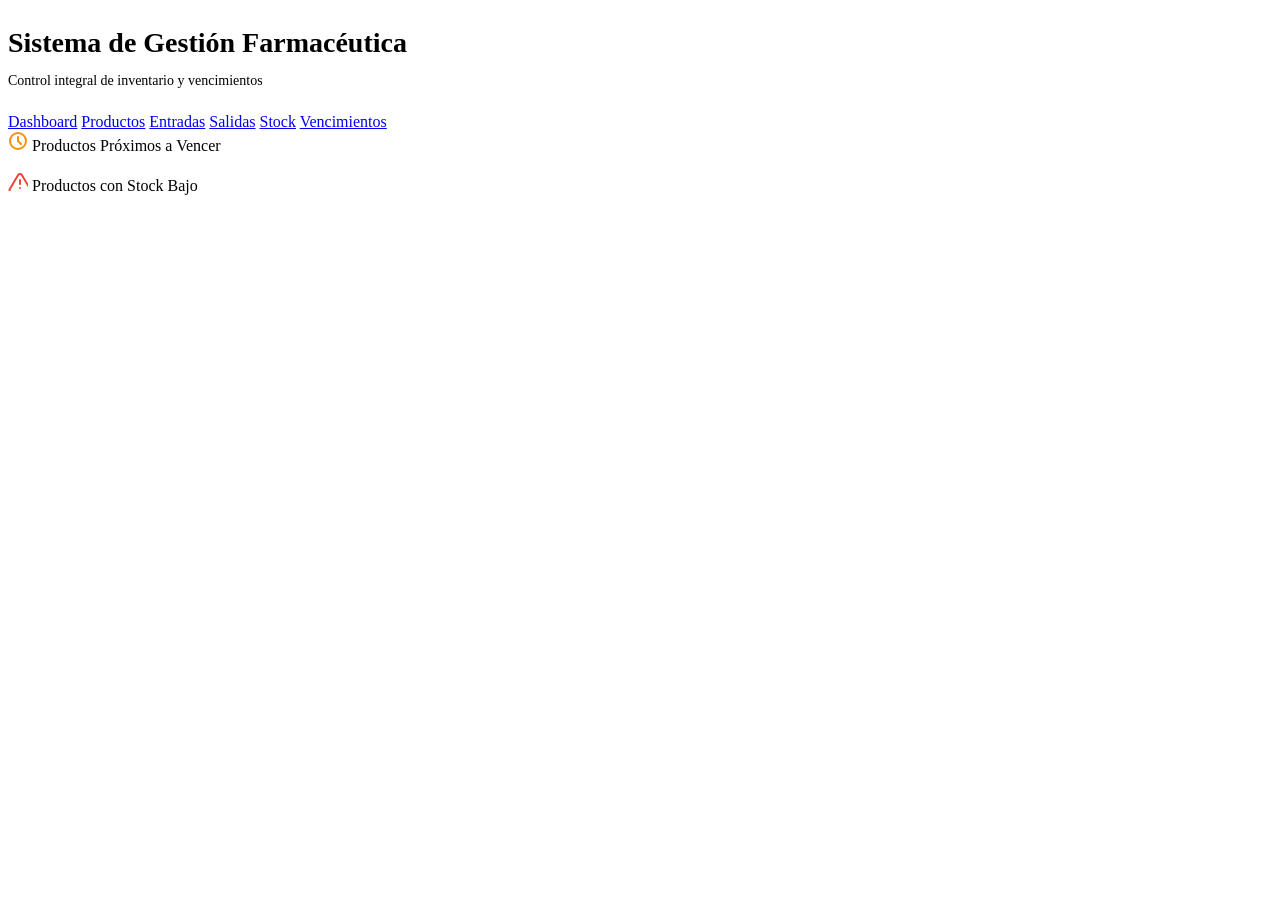
==== farmacia-web/src/main/resources/templates/index.html @ a9809d93 "Professional redesign and UX improvements for web interface 1. Keep-Alive Configuration (No-Sleep 24" ====
<!DOCTYPE html>
<html lang="es">
<head>
    <meta charset="UTF-8">
    <meta name="viewport" content="width=device-width, initial-scale=1.0">
    <title>Sistema de Gestión - Farmacia</title>
    <link rel="stylesheet" href="/css/theme-professional.css">
    <style>
        .app-container {
            display: flex;
            flex-direction: column;
            min-height: 100vh;
        }

        .tab-content {
            flex: 1;
        }

        #loading {
            text-align: center;
            padding: 40px;
            color: var(--text-secondary);
        }
    </style>
</head>
<body>
    <div class="app-container">
        <!-- Navigation Tabs -->
        <div class="main-content" style="padding-bottom: 0;">
            <div style="margin-bottom: 24px;">
                <h1 style="font-size: 28px; font-weight: 700; color: var(--text-primary); margin-bottom: 8px;">
                    Sistema de Gestión Farmacéutica
                </h1>
                <p style="color: var(--text-secondary); font-size: 14px;">
                    Control integral de inventario y vencimientos
                </p>
            </div>

            <div class="tabs">
                <a href="/" class="tab active">Dashboard</a>
                <a href="/productos" class="tab">Productos</a>
                <a href="/entradas" class="tab">Entradas</a>
                <a href="/salidas" class="tab">Salidas</a>
                <a href="/stock" class="tab">Stock</a>
                <a href="/vencimientos" class="tab">Vencimientos</a>
            </div>
        </div>

        <!-- Tab Content -->
        <div class="main-content tab-content" style="padding-top: 0;">
            <div id="loading">Cargando...</div>
            <div id="dashboard-content" style="display: none;">
                <!-- KPIs Grid -->
                <div class="metrics-grid" id="kpis-grid"></div>

                <!-- Alertas Grid -->
                <div class="alerts-grid">
                    <!-- Próximos a vencer -->
                    <div class="card">
                        <div class="card-title">
                            <svg width="20" height="20" fill="none" stroke="#F79009" stroke-width="2" stroke-linecap="round" stroke-linejoin="round">
                                <circle cx="10" cy="10" r="8"></circle>
                                <polyline points="10 6 10 10 13 13"></polyline>
                            </svg>
                            Productos Próximos a Vencer
                        </div>
                        <div id="proximos-vencer" style="margin-top: 16px;"></div>
                    </div>

                    <!-- Stock bajo -->
                    <div class="card">
                        <div class="card-title">
                            <svg width="20" height="20" fill="none" stroke="#F04438" stroke-width="2" stroke-linecap="round" stroke-linejoin="round">
                                <path d="M10.29 3.86L1.82 18a2 2 0 0 0 1.71 3h16.94a2 2 0 0 0 1.71-3L13.71 3.86a2 2 0 0 0-3.42 0z"></path>
                                <line x1="12" y1="9" x2="12" y2="13"></line>
                                <line x1="12" y1="17" x2="12.01" y2="17"></line>
                            </svg>
                            Productos con Stock Bajo
                        </div>
                        <div id="stock-bajo" style="margin-top: 16px;"></div>
                    </div>
                </div>
            </div>
        </div>
    </div>

    <script>
        // Iconos SVG
        const icons = {
            cube: (size, color) => `
                <svg width="${size}" height="${size}" fill="none" stroke="${color}" stroke-width="2" stroke-linecap="round" stroke-linejoin="round" viewBox="0 0 24 24">
                    <path d="M21 16V8a2 2 0 0 0-1-1.73l-7-4a2 2 0 0 0-2 0l-7 4A2 2 0 0 0 3 8v8a2 2 0 0 0 1 1.73l7 4a2 2 0 0 0 2 0l7-4A2 2 0 0 0 21 16z"></path>
                    <polyline points="3.27 6.96 12 12.01 20.73 6.96"></polyline>
                    <line x1="12" y1="22.08" x2="12" y2="12"></line>
                </svg>
            `,
            checkCircle: (size, color) => `
                <svg width="${size}" height="${size}" fill="none" stroke="${color}" stroke-width="2" stroke-linecap="round" stroke-linejoin="round" viewBox="0 0 24 24">
                    <path d="M22 11.08V12a10 10 0 1 1-5.93-9.14"></path>
                    <polyline points="22 4 12 14.01 9 11.01"></polyline>
                </svg>
            `,
            alertTriangle: (size, color) => `
                <svg width="${size}" height="${size}" fill="none" stroke="${color}" stroke-width="2" stroke-linecap="round" stroke-linejoin="round" viewBox="0 0 24 24">
                    <path d="M10.29 3.86L1.82 18a2 2 0 0 0 1.71 3h16.94a2 2 0 0 0 1.71-3L13.71 3.86a2 2 0 0 0-3.42 0z"></path>
                    <line x1="12" y1="9" x2="12" y2="13"></line>
                    <line x1="12" y1="17" x2="12.01" y2="17"></line>
                </svg>
            `,
            xCircle: (size, color) => `
                <svg width="${size}" height="${size}" fill="none" stroke="${color}" stroke-width="2" stroke-linecap="round" stroke-linejoin="round" viewBox="0 0 24 24">
                    <circle cx="12" cy="12" r="10"></circle>
                    <line x1="15" y1="9" x2="9" y2="15"></line>
                    <line x1="9" y1="9" x2="15" y2="15"></line>
                </svg>
            `,
            clock: (size, color) => `
                <svg width="${size}" height="${size}" fill="none" stroke="${color}" stroke-width="2" stroke-linecap="round" stroke-linejoin="round" viewBox="0 0 24 24">
                    <circle cx="12" cy="12" r="10"></circle>
                    <polyline points="12 6 12 12 16 14"></polyline>
                </svg>
            `
        };

        // Función para convertir hex a rgba
        function hexToRgba(hex, opacity) {
            const r = parseInt(hex.slice(1, 3), 16);
            const g = parseInt(hex.slice(3, 5), 16);
            const b = parseInt(hex.slice(5, 7), 16);
            return `rgba(${r},${g},${b},${opacity})`;
        }

        // Cargar KPIs
        async function loadKPIs() {
            try {
                const response = await fetch('/api/dashboard/kpis');
                const data = await response.json();

                const kpis = [
                    { title: 'Productos Totales', value: data.totalProductos, desc: 'Total de productos activos', color: '#1E88E5', icon: icons.cube(24, '#1E88E5'), link: '/productos' },
                    { title: 'En Stock', value: data.enStock, desc: 'Con stock suficiente', color: '#26A69A', icon: icons.checkCircle(24, '#26A69A'), link: '/stock' },
                    { title: 'Stock Bajo', value: data.stockBajo, desc: 'Por debajo del mínimo', color: '#FB8C00', icon: icons.alertTriangle(24, '#FB8C00'), link: '/stock' },
                    { title: 'Sin Stock', value: data.sinStock, desc: 'Requieren reposición', color: '#E53935', icon: icons.xCircle(24, '#E53935'), link: '/stock' },
                    { title: 'Próx. a Vencer', value: data.proxVencer, desc: 'Vencen en 30 días', color: '#FB8C00', icon: icons.clock(24, '#FB8C00'), link: '/vencimientos' }
                ];

                const grid = document.getElementById('kpis-grid');
                grid.innerHTML = kpis.map(kpi => `
                    <div class="metric-card" onclick="window.location.href='${kpi.link}'" style="cursor: pointer;">
                        <div class="metric-icon" style="background-color: ${hexToRgba(kpi.color, 0.1)};">
                            ${kpi.icon}
                        </div>
                        <div class="metric-label">${kpi.title}</div>
                        <div class="metric-value" style="color: ${kpi.color};">${kpi.value}</div>
                        <div class="metric-change">${kpi.desc}</div>
                    </div>
                `).join('');
            } catch (error) {
                console.error('Error cargando KPIs:', error);
            }
        }

        // Cargar próximos a vencer
        async function loadProximosVencer() {
            try {
                const response = await fetch('/api/dashboard/proximos-vencer');
                const data = await response.json();

                const container = document.getElementById('proximos-vencer');

                if (data.length === 0) {
                    container.innerHTML = `
                        <div class="empty-state">
                            ${icons.checkCircle(16, '#12B76A')}
                            No hay productos próximos a vencer
                        </div>
                    `;
                    return;
                }

                container.innerHTML = data.map(item => `
                    <div class="alert-item warning">
                        <div class="alert-icon">${icons.clock(18, '#F79009')}</div>
                        <div class="alert-info">
                            <div class="nombre">${item.nombre}</div>
                            <div class="detalle">${item.fechaFormateada} • ${item.diasRestantes} días • ${item.cantidad} unidades</div>
                        </div>
                    </div>
                `).join('');
            } catch (error) {
                console.error('Error cargando próximos a vencer:', error);
            }
        }

        // Cargar stock bajo
        async function loadStockBajo() {
            try {
                const response = await fetch('/api/dashboard/stock-bajo');
                const data = await response.json();

                const container = document.getElementById('stock-bajo');

                if (data.length === 0) {
                    container.innerHTML = `
                        <div class="empty-state">
                            ${icons.checkCircle(16, '#12B76A')}
                            Todos los productos tienen stock suficiente
                        </div>
                    `;
                    return;
                }

                container.innerHTML = data.map(item => `
                    <div class="alert-item danger">
                        <div class="alert-icon">${icons.alertTriangle(18, '#F04438')}</div>
                        <div class="alert-info">
                            <div class="nombre">${item.nombre}</div>
                            <div class="detalle">Stock: ${item.cantidadActual} / ${item.stockMinimo} • ${item.porcentaje}% del mínimo</div>
                        </div>
                    </div>
                `).join('');
            } catch (error) {
                console.error('Error cargando stock bajo:', error);
            }
        }

        // Cargar dashboard
        async function loadDashboard() {
            await Promise.all([
                loadKPIs(),
                loadProximosVencer(),
                loadStockBajo()
            ]);

            document.getElementById('loading').style.display = 'none';
            document.getElementById('dashboard-content').style.display = 'block';
        }

        // Cargar al inicio
        loadDashboard();

        // Recargar cada 30 segundos
        setInterval(loadDashboard, 30000);
    </script>
</body>
</html>
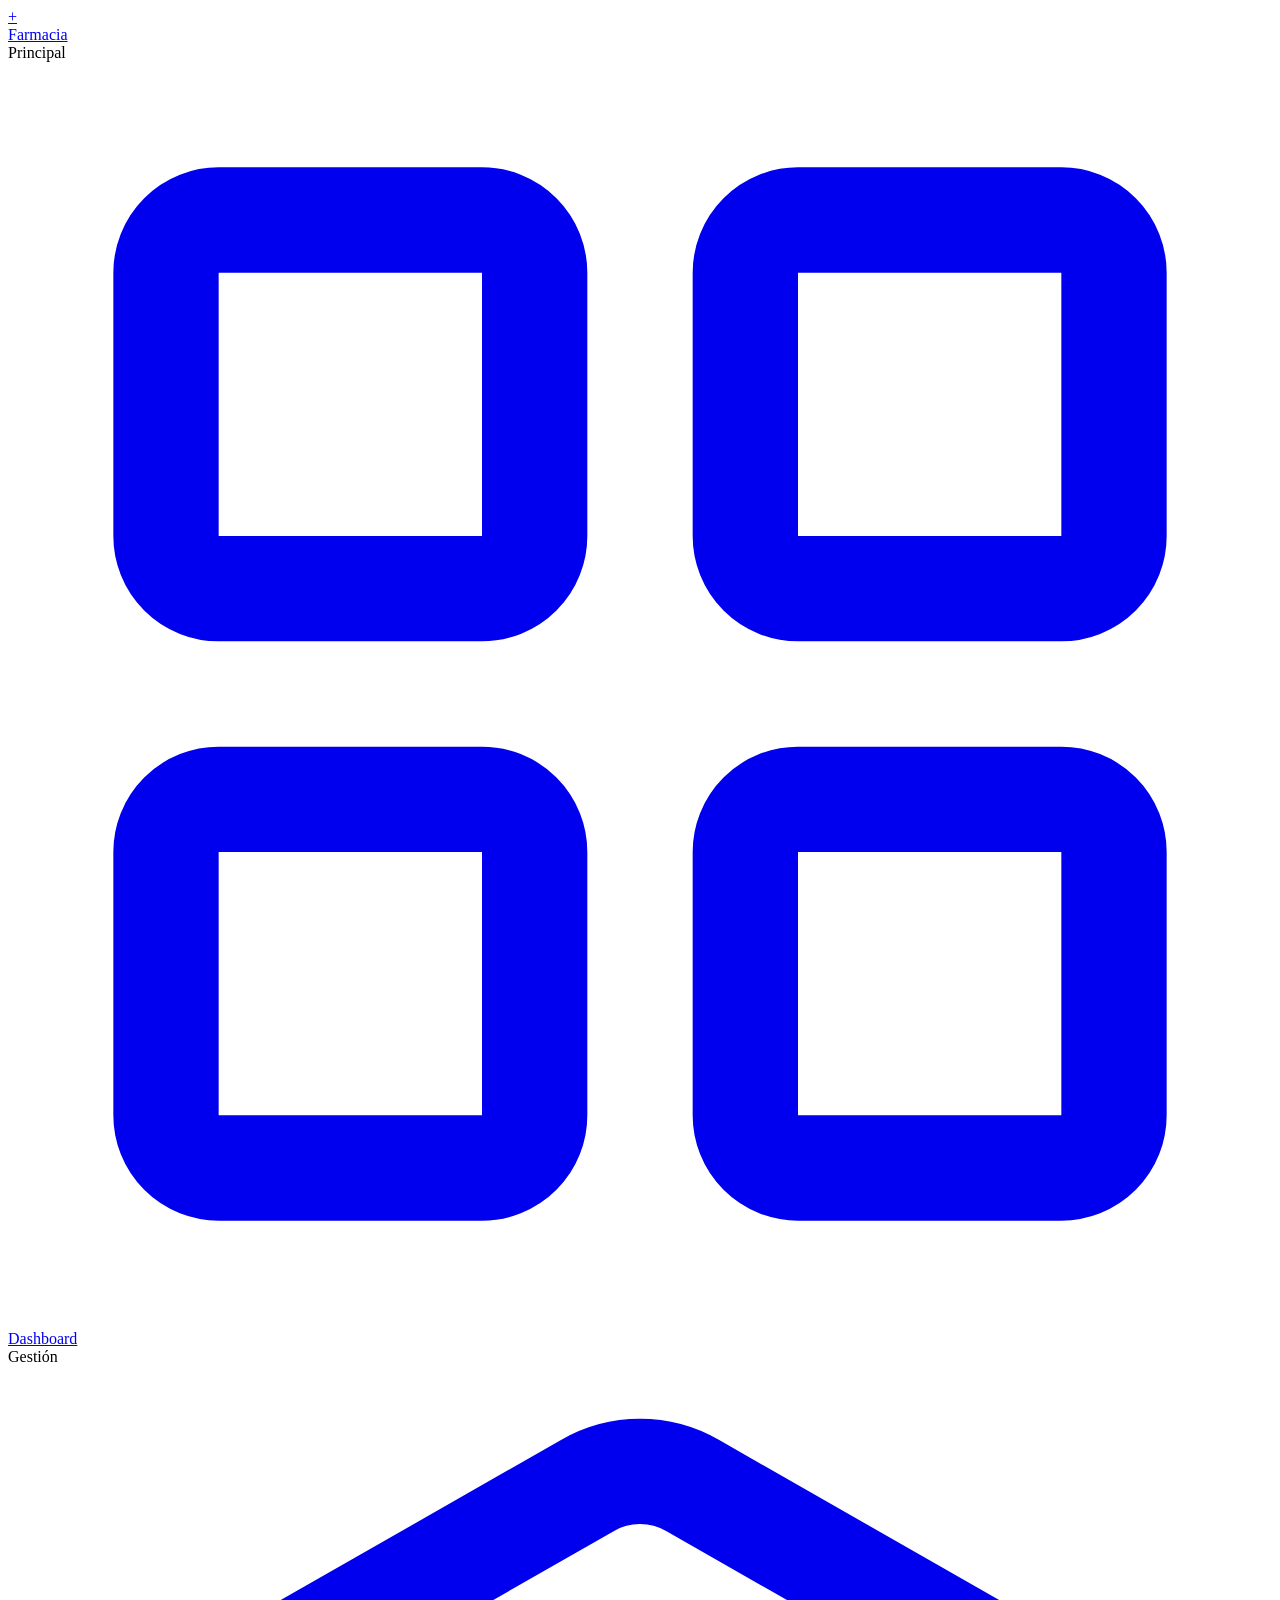
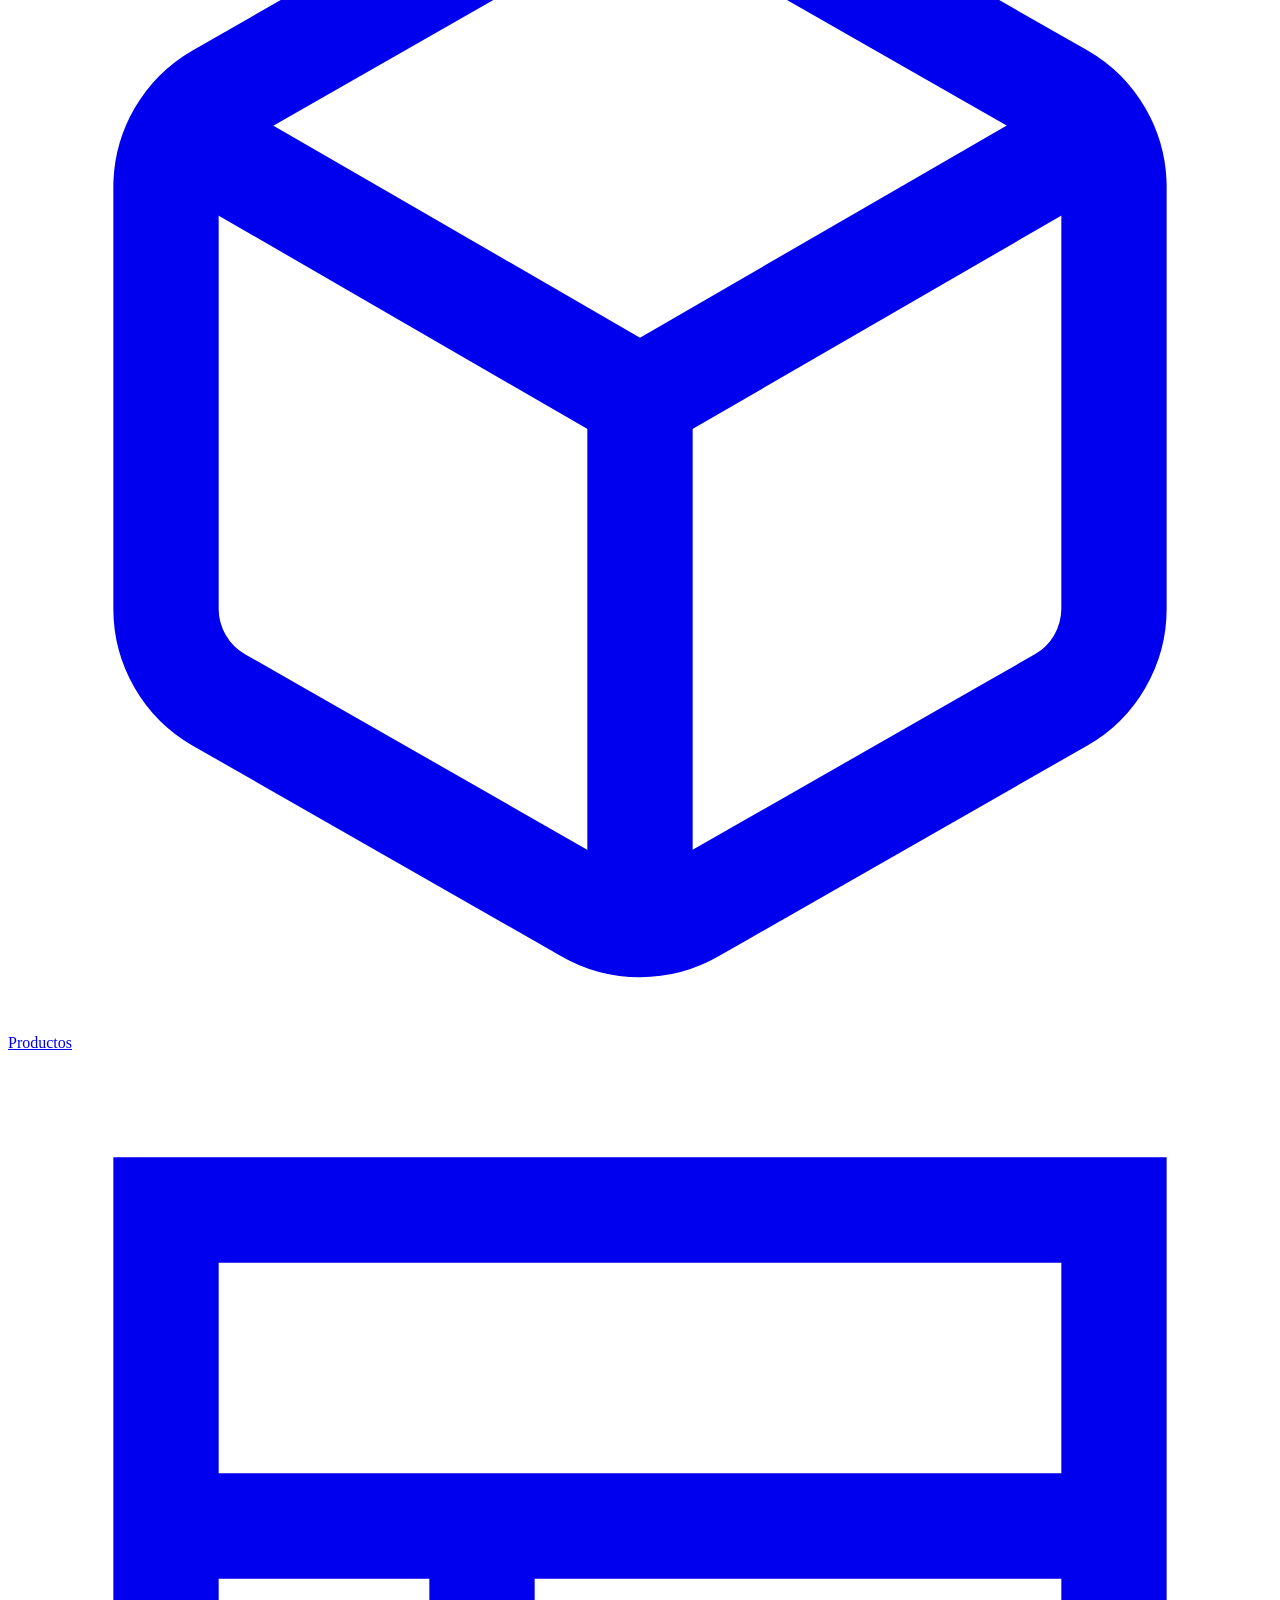
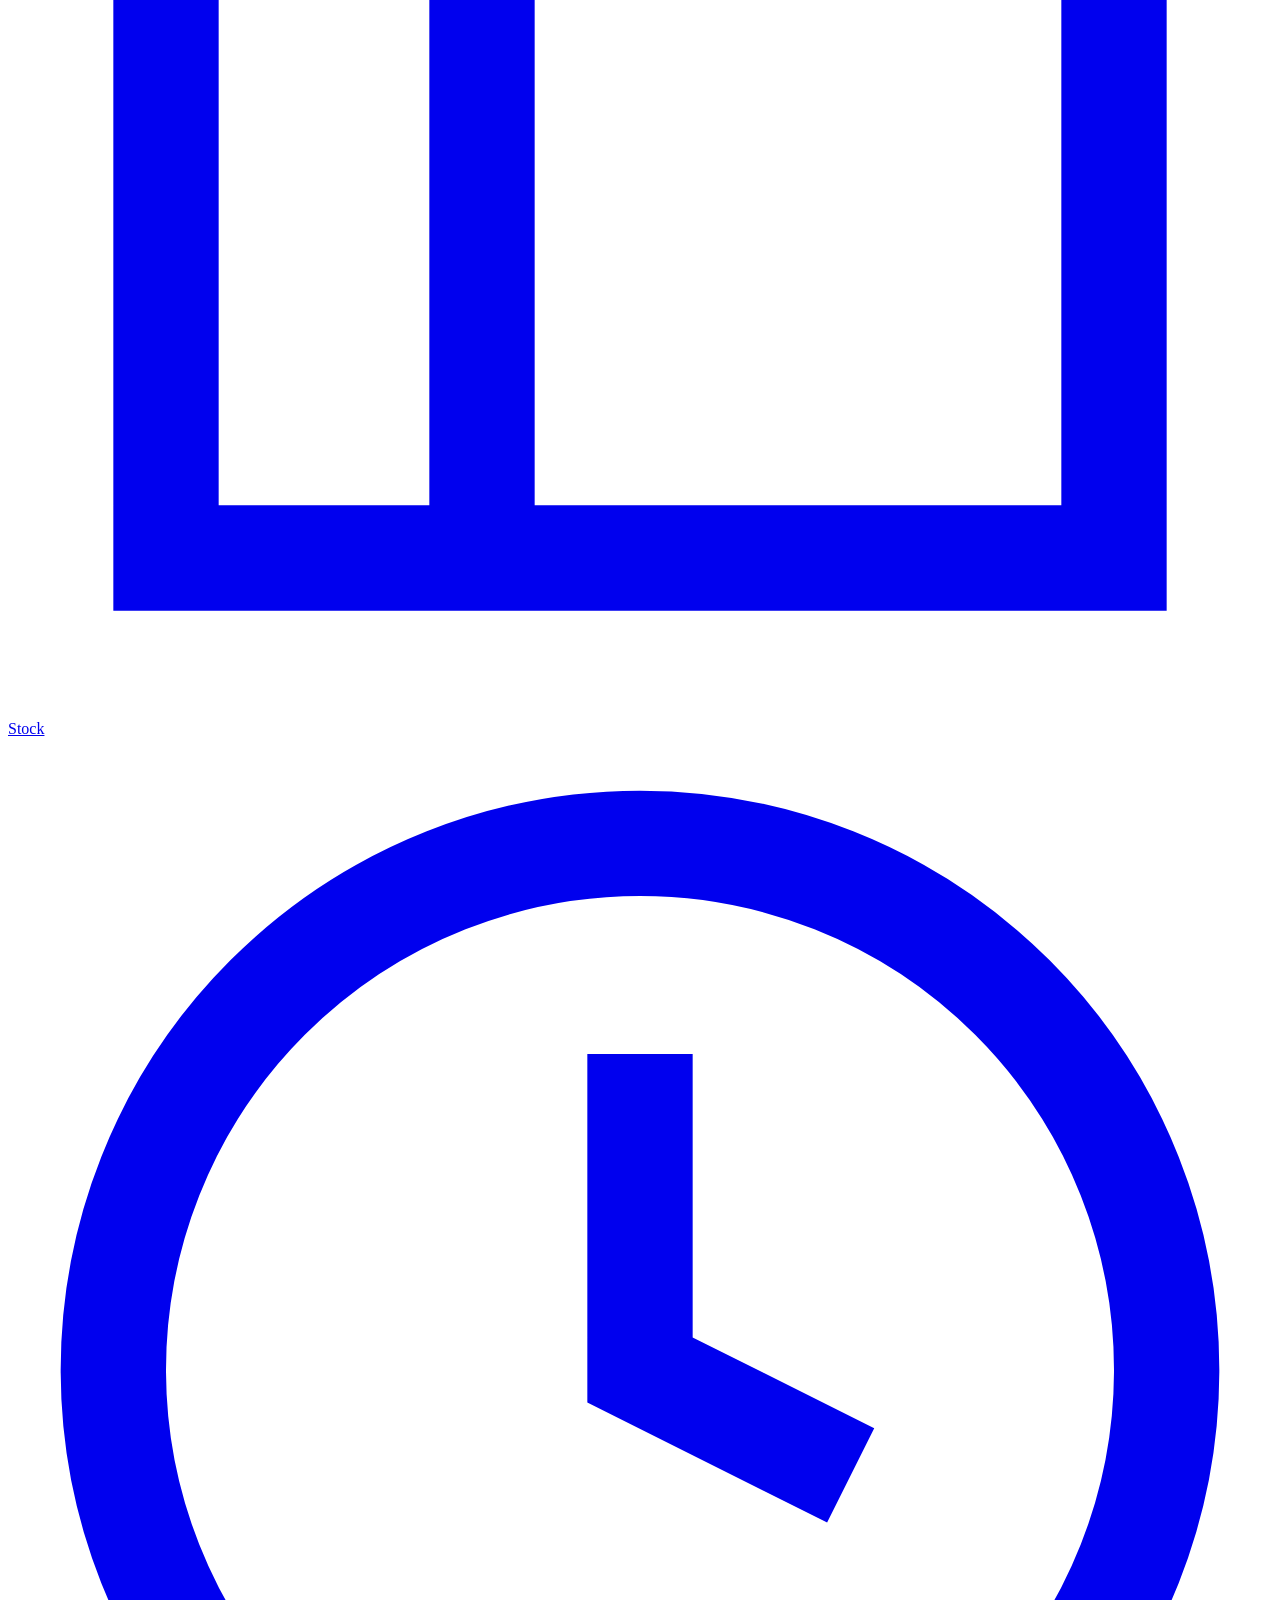
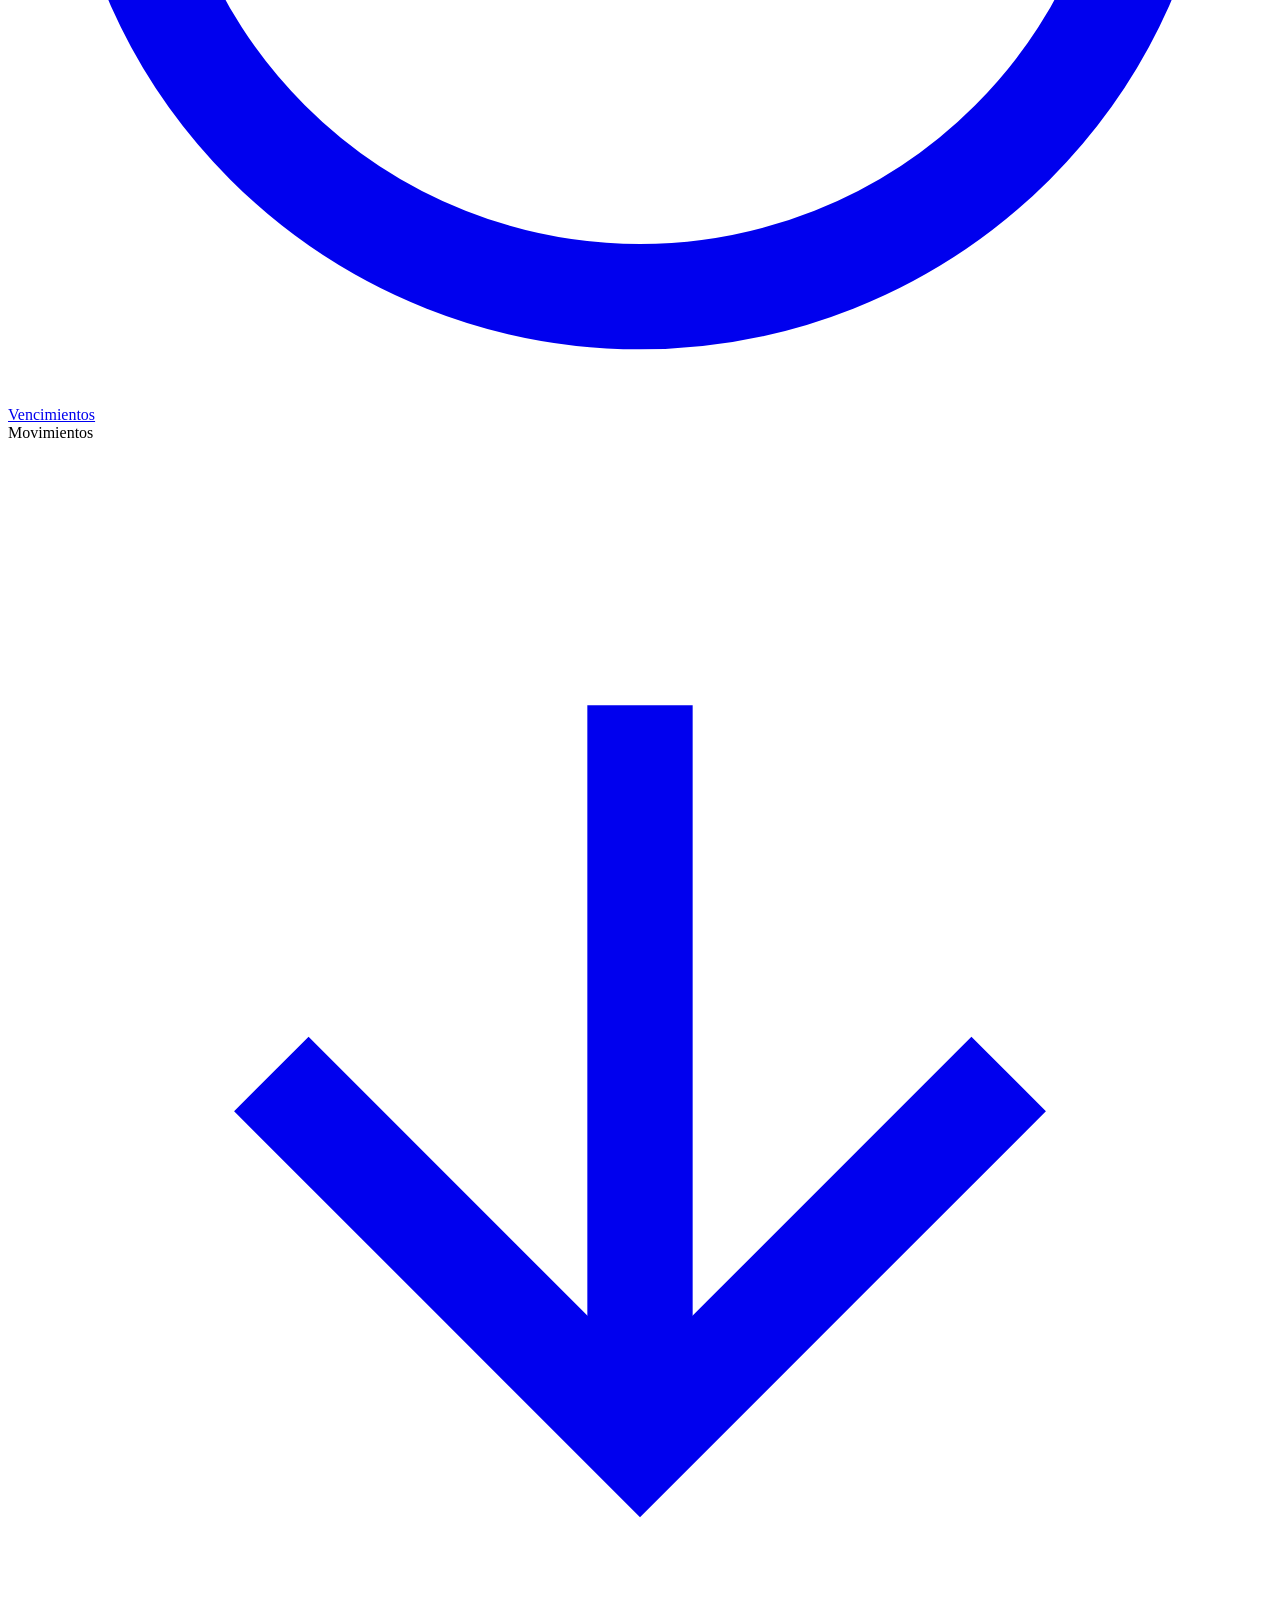
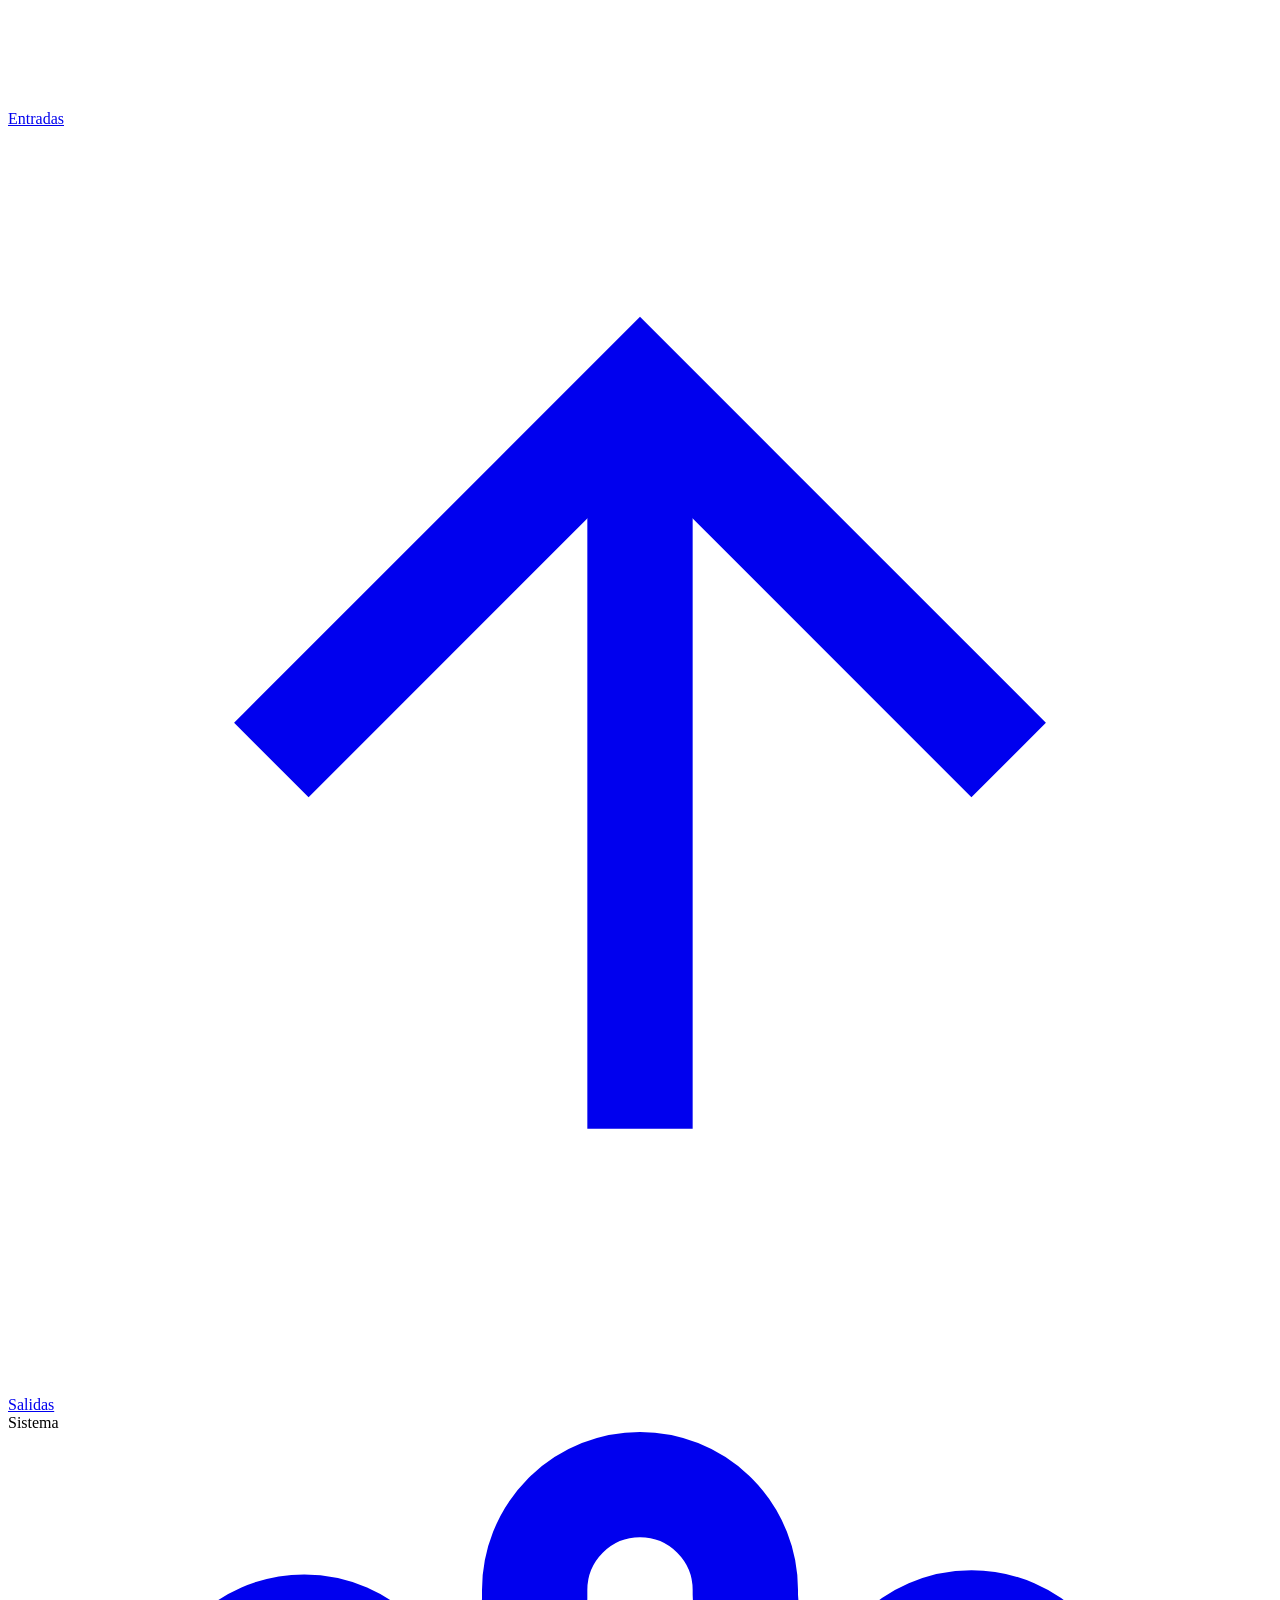
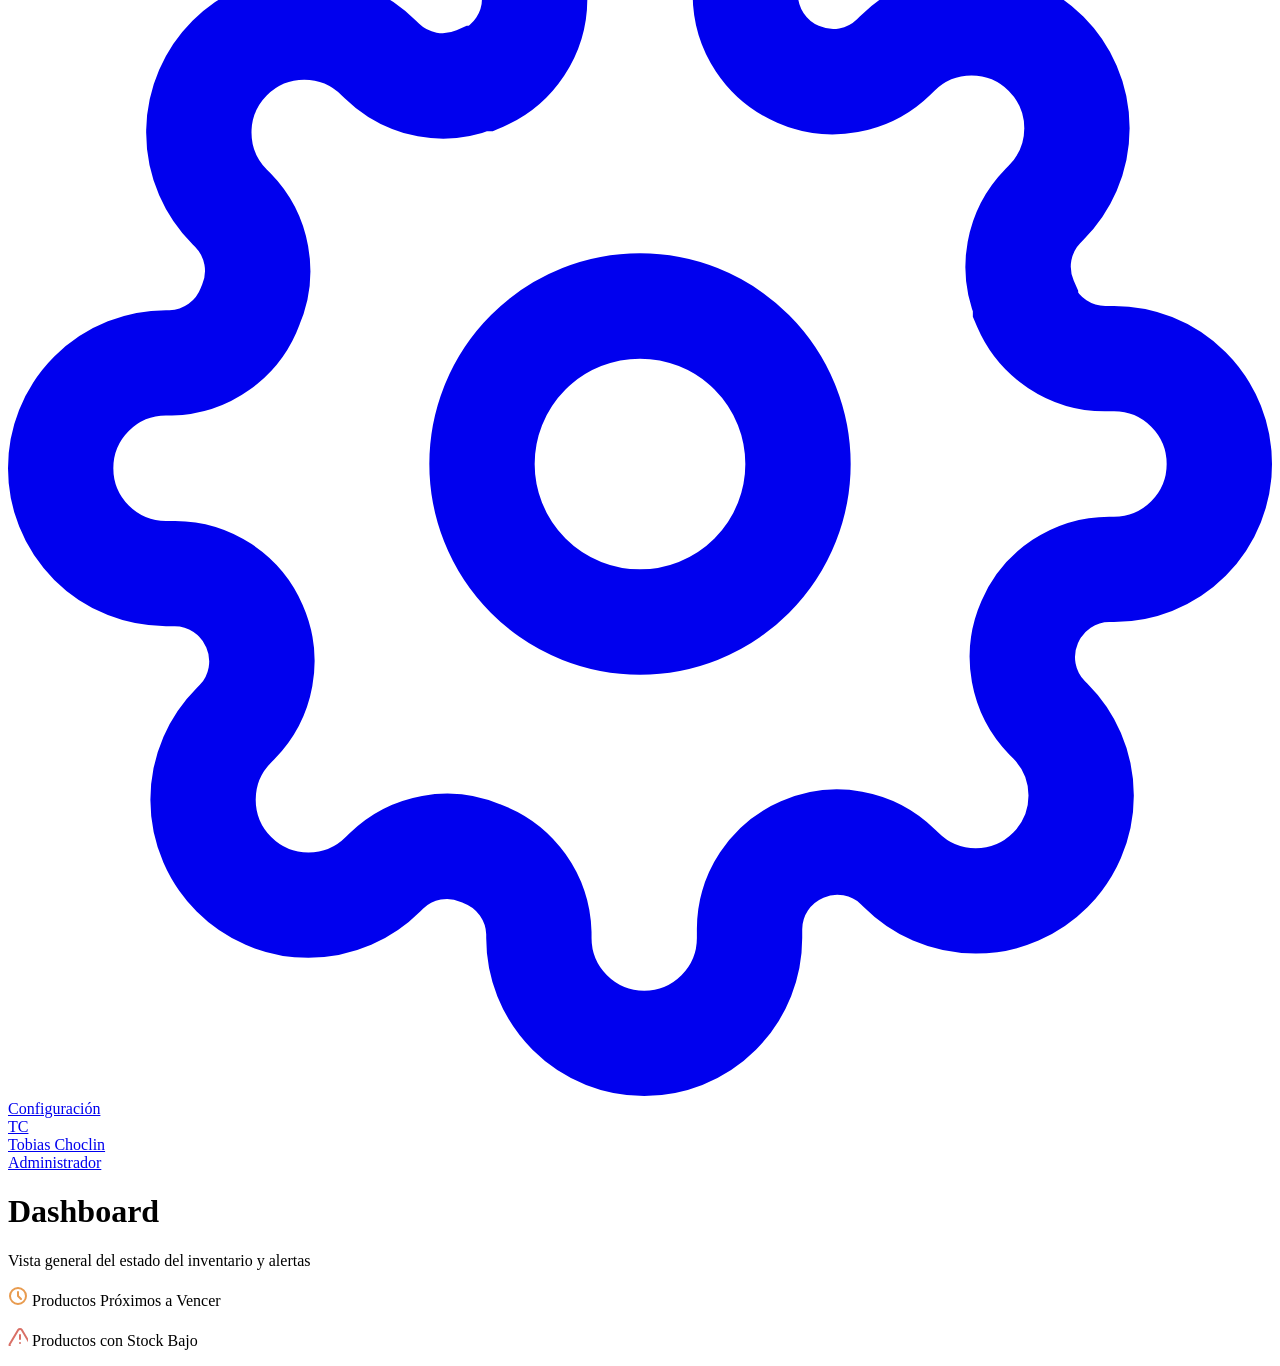
==== commit dc2ed571: "Redesign web interface with sidebar and warm cream color scheme Major UI overhaul implementing a pro" ====
--- a/farmacia-web/src/main/resources/templates/index.html
+++ b/farmacia-web/src/main/resources/templates/index.html
@@ -3,19 +3,9 @@
 <head>
     <meta charset="UTF-8">
     <meta name="viewport" content="width=device-width, initial-scale=1.0">
-    <title>Sistema de Gestión - Farmacia</title>
-    <link rel="stylesheet" href="/css/theme-professional.css">
+    <title>Dashboard - Farmacia</title>
+    <link rel="stylesheet" href="/css/theme-sidebar.css">
     <style>
-        .app-container {
-            display: flex;
-            flex-direction: column;
-            min-height: 100vh;
-        }
-
-        .tab-content {
-            flex: 1;
-        }
-
         #loading {
             text-align: center;
             padding: 40px;
@@ -24,64 +14,143 @@
     </style>
 </head>
 <body>
-    <div class="app-container">
-        <!-- Navigation Tabs -->
-        <div class="main-content" style="padding-bottom: 0;">
-            <div style="margin-bottom: 24px;">
-                <h1 style="font-size: 28px; font-weight: 700; color: var(--text-primary); margin-bottom: 8px;">
-                    Sistema de Gestión Farmacéutica
-                </h1>
-                <p style="color: var(--text-secondary); font-size: 14px;">
-                    Control integral de inventario y vencimientos
-                </p>
+    <div class="app-layout">
+        <!-- Sidebar -->
+        <aside class="sidebar">
+            <div class="sidebar-header">
+                <a href="/" class="sidebar-logo">
+                    <div class="sidebar-logo-icon">+</div>
+                    <span class="sidebar-logo-text">Farmacia</span>
+                </a>
             </div>
 
-            <div class="tabs">
-                <a href="/" class="tab active">Dashboard</a>
-                <a href="/productos" class="tab">Productos</a>
-                <a href="/entradas" class="tab">Entradas</a>
-                <a href="/salidas" class="tab">Salidas</a>
-                <a href="/stock" class="tab">Stock</a>
-                <a href="/vencimientos" class="tab">Vencimientos</a>
+            <nav class="sidebar-nav">
+                <div class="nav-section">
+                    <div class="nav-section-title">Principal</div>
+                    <a href="/" class="nav-item active">
+                        <svg class="nav-item-icon" fill="none" stroke="currentColor" stroke-width="2" viewBox="0 0 24 24">
+                            <rect x="3" y="3" width="7" height="7" rx="1"></rect>
+                            <rect x="14" y="3" width="7" height="7" rx="1"></rect>
+                            <rect x="14" y="14" width="7" height="7" rx="1"></rect>
+                            <rect x="3" y="14" width="7" height="7" rx="1"></rect>
+                        </svg>
+                        <span>Dashboard</span>
+                    </a>
+                </div>
+
+                <div class="nav-section">
+                    <div class="nav-section-title">Gestión</div>
+                    <a href="/productos" class="nav-item">
+                        <svg class="nav-item-icon" fill="none" stroke="currentColor" stroke-width="2" viewBox="0 0 24 24">
+                            <path d="M21 16V8a2 2 0 0 0-1-1.73l-7-4a2 2 0 0 0-2 0l-7 4A2 2 0 0 0 3 8v8a2 2 0 0 0 1 1.73l7 4a2 2 0 0 0 2 0l7-4A2 2 0 0 0 21 16z"></path>
+                            <polyline points="3.27 6.96 12 12.01 20.73 6.96"></polyline>
+                            <line x1="12" y1="22.08" x2="12" y2="12"></line>
+                        </svg>
+                        <span>Productos</span>
+                    </a>
+                    <a href="/stock" class="nav-item">
+                        <svg class="nav-item-icon" fill="none" stroke="currentColor" stroke-width="2" viewBox="0 0 24 24">
+                            <path d="M3 3h18v18H3z M3 9h18 M9 21V9"></path>
+                        </svg>
+                        <span>Stock</span>
+                    </a>
+                    <a href="/vencimientos" class="nav-item">
+                        <svg class="nav-item-icon" fill="none" stroke="currentColor" stroke-width="2" viewBox="0 0 24 24">
+                            <circle cx="12" cy="12" r="10"></circle>
+                            <polyline points="12 6 12 12 16 14"></polyline>
+                        </svg>
+                        <span>Vencimientos</span>
+                    </a>
+                </div>
+
+                <div class="nav-section">
+                    <div class="nav-section-title">Movimientos</div>
+                    <a href="/entradas" class="nav-item">
+                        <svg class="nav-item-icon" fill="none" stroke="currentColor" stroke-width="2" viewBox="0 0 24 24">
+                            <line x1="12" y1="5" x2="12" y2="19"></line>
+                            <polyline points="19 12 12 19 5 12"></polyline>
+                        </svg>
+                        <span>Entradas</span>
+                    </a>
+                    <a href="/salidas" class="nav-item">
+                        <svg class="nav-item-icon" fill="none" stroke="currentColor" stroke-width="2" viewBox="0 0 24 24">
+                            <line x1="12" y1="19" x2="12" y2="5"></line>
+                            <polyline points="5 12 12 5 19 12"></polyline>
+                        </svg>
+                        <span>Salidas</span>
+                    </a>
+                </div>
+
+                <div class="nav-section">
+                    <div class="nav-section-title">Sistema</div>
+                    <a href="/configuracion" class="nav-item">
+                        <svg class="nav-item-icon" fill="none" stroke="currentColor" stroke-width="2" viewBox="0 0 24 24">
+                            <circle cx="12" cy="12" r="3"></circle>
+                            <path d="M19.4 15a1.65 1.65 0 0 0 .33 1.82l.06.06a2 2 0 0 1 0 2.83 2 2 0 0 1-2.83 0l-.06-.06a1.65 1.65 0 0 0-1.82-.33 1.65 1.65 0 0 0-1 1.51V21a2 2 0 0 1-2 2 2 2 0 0 1-2-2v-.09A1.65 1.65 0 0 0 9 19.4a1.65 1.65 0 0 0-1.82.33l-.06.06a2 2 0 0 1-2.83 0 2 2 0 0 1 0-2.83l.06-.06a1.65 1.65 0 0 0 .33-1.82 1.65 1.65 0 0 0-1.51-1H3a2 2 0 0 1-2-2 2 2 0 0 1 2-2h.09A1.65 1.65 0 0 0 4.6 9a1.65 1.65 0 0 0-.33-1.82l-.06-.06a2 2 0 0 1 0-2.83 2 2 0 0 1 2.83 0l.06.06a1.65 1.65 0 0 0 1.82.33H9a1.65 1.65 0 0 0 1-1.51V3a2 2 0 0 1 2-2 2 2 0 0 1 2 2v.09a1.65 1.65 0 0 0 1 1.51 1.65 1.65 0 0 0 1.82-.33l.06-.06a2 2 0 0 1 2.83 0 2 2 0 0 1 0 2.83l-.06.06a1.65 1.65 0 0 0-.33 1.82V9a1.65 1.65 0 0 0 1.51 1H21a2 2 0 0 1 2 2 2 2 0 0 1-2 2h-.09a1.65 1.65 0 0 0-1.51 1z"></path>
+                        </svg>
+                        <span>Configuración</span>
+                    </a>
+                </div>
+            </nav>
+
+            <div class="sidebar-footer">
+                <a href="/usuario" class="sidebar-profile">
+                    <div class="sidebar-avatar">TC</div>
+                    <div class="sidebar-profile-info">
+                        <div class="sidebar-profile-name">Tobias Choclin</div>
+                        <div class="sidebar-profile-role">Administrador</div>
+                    </div>
+                </a>
             </div>
-        </div>
-
-        <!-- Tab Content -->
-        <div class="main-content tab-content" style="padding-top: 0;">
-            <div id="loading">Cargando...</div>
-            <div id="dashboard-content" style="display: none;">
-                <!-- KPIs Grid -->
-                <div class="metrics-grid" id="kpis-grid"></div>
-
-                <!-- Alertas Grid -->
-                <div class="alerts-grid">
-                    <!-- Próximos a vencer -->
-                    <div class="card">
-                        <div class="card-title">
-                            <svg width="20" height="20" fill="none" stroke="#F79009" stroke-width="2" stroke-linecap="round" stroke-linejoin="round">
-                                <circle cx="10" cy="10" r="8"></circle>
-                                <polyline points="10 6 10 10 13 13"></polyline>
-                            </svg>
-                            Productos Próximos a Vencer
-                        </div>
-                        <div id="proximos-vencer" style="margin-top: 16px;"></div>
-                    </div>
-
-                    <!-- Stock bajo -->
-                    <div class="card">
-                        <div class="card-title">
-                            <svg width="20" height="20" fill="none" stroke="#F04438" stroke-width="2" stroke-linecap="round" stroke-linejoin="round">
-                                <path d="M10.29 3.86L1.82 18a2 2 0 0 0 1.71 3h16.94a2 2 0 0 0 1.71-3L13.71 3.86a2 2 0 0 0-3.42 0z"></path>
-                                <line x1="12" y1="9" x2="12" y2="13"></line>
-                                <line x1="12" y1="17" x2="12.01" y2="17"></line>
-                            </svg>
-                            Productos con Stock Bajo
-                        </div>
-                        <div id="stock-bajo" style="margin-top: 16px;"></div>
+        </aside>
+
+        <!-- Contenido Principal -->
+        <main class="main-wrapper">
+            <div class="main-content">
+                <div class="page-header">
+                    <div class="page-header-top">
+                        <div>
+                            <h1 class="page-title">Dashboard</h1>
+                            <p class="page-subtitle">Vista general del estado del inventario y alertas</p>
+                        </div>
+                    </div>
+                </div>
+
+                <div id="loading">Cargando...</div>
+                <div id="dashboard-content" style="display: none;">
+                    <!-- KPIs Grid -->
+                    <div class="metrics-grid" id="kpis-grid"></div>
+
+                    <!-- Alertas Grid -->
+                    <div class="alerts-grid">
+                        <!-- Próximos a vencer -->
+                        <div class="card">
+                            <div class="card-title">
+                                <svg width="20" height="20" fill="none" stroke="#E89B4F" stroke-width="2" stroke-linecap="round" stroke-linejoin="round">
+                                    <circle cx="10" cy="10" r="8"></circle>
+                                    <polyline points="10 6 10 10 13 13"></polyline>
+                                </svg>
+                                Productos Próximos a Vencer
+                            </div>
+                            <div id="proximos-vencer" style="margin-top: 16px;"></div>
+                        </div>
+
+                        <!-- Stock bajo -->
+                        <div class="card">
+                            <div class="card-title">
+                                <svg width="20" height="20" fill="none" stroke="#D97066" stroke-width="2" stroke-linecap="round" stroke-linejoin="round">
+                                    <path d="M10.29 3.86L1.82 18a2 2 0 0 0 1.71 3h16.94a2 2 0 0 0 1.71-3L13.71 3.86a2 2 0 0 0-3.42 0z"></path>
+                                    <line x1="12" y1="9" x2="12" y2="13"></line>
+                                    <line x1="12" y1="17" x2="12.01" y2="17"></line>
+                                </svg>
+                                Productos con Stock Bajo
+                            </div>
+                            <div id="stock-bajo" style="margin-top: 16px;"></div>
+                        </div>
                     </div>
                 </div>
             </div>
-        </div>
+        </main>
     </div>
 
     <script>
@@ -137,11 +206,11 @@
                 const data = await response.json();
 
                 const kpis = [
-                    { title: 'Productos Totales', value: data.totalProductos, desc: 'Total de productos activos', color: '#1E88E5', icon: icons.cube(24, '#1E88E5'), link: '/productos' },
-                    { title: 'En Stock', value: data.enStock, desc: 'Con stock suficiente', color: '#26A69A', icon: icons.checkCircle(24, '#26A69A'), link: '/stock' },
-                    { title: 'Stock Bajo', value: data.stockBajo, desc: 'Por debajo del mínimo', color: '#FB8C00', icon: icons.alertTriangle(24, '#FB8C00'), link: '/stock' },
-                    { title: 'Sin Stock', value: data.sinStock, desc: 'Requieren reposición', color: '#E53935', icon: icons.xCircle(24, '#E53935'), link: '/stock' },
-                    { title: 'Próx. a Vencer', value: data.proxVencer, desc: 'Vencen en 30 días', color: '#FB8C00', icon: icons.clock(24, '#FB8C00'), link: '/vencimientos' }
+                    { title: 'Productos Totales', value: data.totalProductos, desc: 'Total de productos activos', color: '#4A7BA7', icon: icons.cube(24, '#4A7BA7'), link: '/productos' },
+                    { title: 'En Stock', value: data.enStock, desc: 'Con stock suficiente', color: '#5F9B8D', icon: icons.checkCircle(24, '#5F9B8D'), link: '/stock?estado=EN_STOCK' },
+                    { title: 'Stock Bajo', value: data.stockBajo, desc: 'Por debajo del mínimo', color: '#E89B4F', icon: icons.alertTriangle(24, '#E89B4F'), link: '/stock?estado=STOCK_BAJO' },
+                    { title: 'Sin Stock', value: data.sinStock, desc: 'Requieren reposición', color: '#D97066', icon: icons.xCircle(24, '#D97066'), link: '/stock?estado=SIN_STOCK' },
+                    { title: 'Próx. a Vencer', value: data.proxVencer, desc: 'Vencen en 30 días', color: '#E89B4F', icon: icons.clock(24, '#E89B4F'), link: '/vencimientos?dias=30&estado=VENCE_PRONTO' }
                 ];
 
                 const grid = document.getElementById('kpis-grid');
@@ -171,7 +240,7 @@
                 if (data.length === 0) {
                     container.innerHTML = `
                         <div class="empty-state">
-                            ${icons.checkCircle(16, '#12B76A')}
+                            ${icons.checkCircle(16, '#5F9B8D')}
                             No hay productos próximos a vencer
                         </div>
                     `;
@@ -180,7 +249,7 @@
 
                 container.innerHTML = data.map(item => `
                     <div class="alert-item warning">
-                        <div class="alert-icon">${icons.clock(18, '#F79009')}</div>
+                        <div class="alert-icon">${icons.clock(18, '#E89B4F')}</div>
                         <div class="alert-info">
                             <div class="nombre">${item.nombre}</div>
                             <div class="detalle">${item.fechaFormateada} • ${item.diasRestantes} días • ${item.cantidad} unidades</div>
@@ -203,7 +272,7 @@
                 if (data.length === 0) {
                     container.innerHTML = `
                         <div class="empty-state">
-                            ${icons.checkCircle(16, '#12B76A')}
+                            ${icons.checkCircle(16, '#5F9B8D')}
                             Todos los productos tienen stock suficiente
                         </div>
                     `;
@@ -212,7 +281,7 @@
 
                 container.innerHTML = data.map(item => `
                     <div class="alert-item danger">
-                        <div class="alert-icon">${icons.alertTriangle(18, '#F04438')}</div>
+                        <div class="alert-icon">${icons.alertTriangle(18, '#D97066')}</div>
                         <div class="alert-info">
                             <div class="nombre">${item.nombre}</div>
                             <div class="detalle">Stock: ${item.cantidadActual} / ${item.stockMinimo} • ${item.porcentaje}% del mínimo</div>
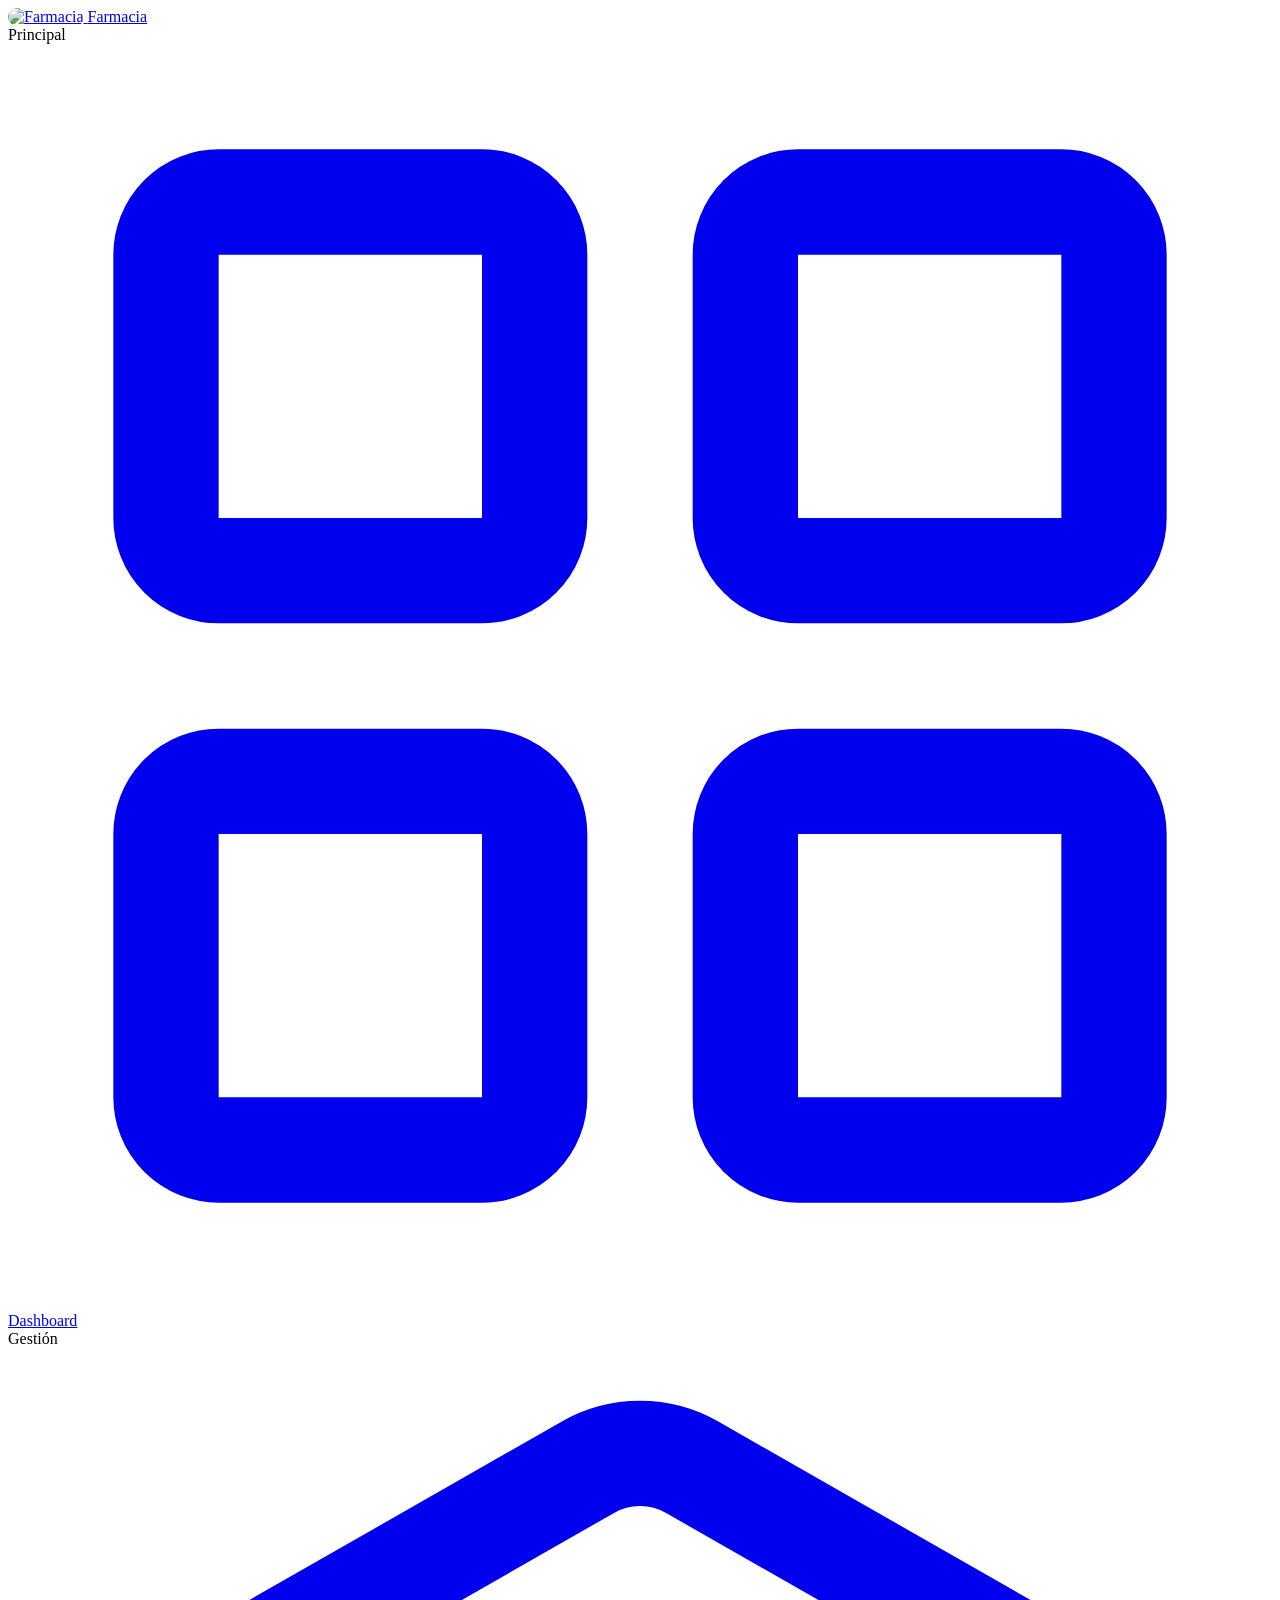
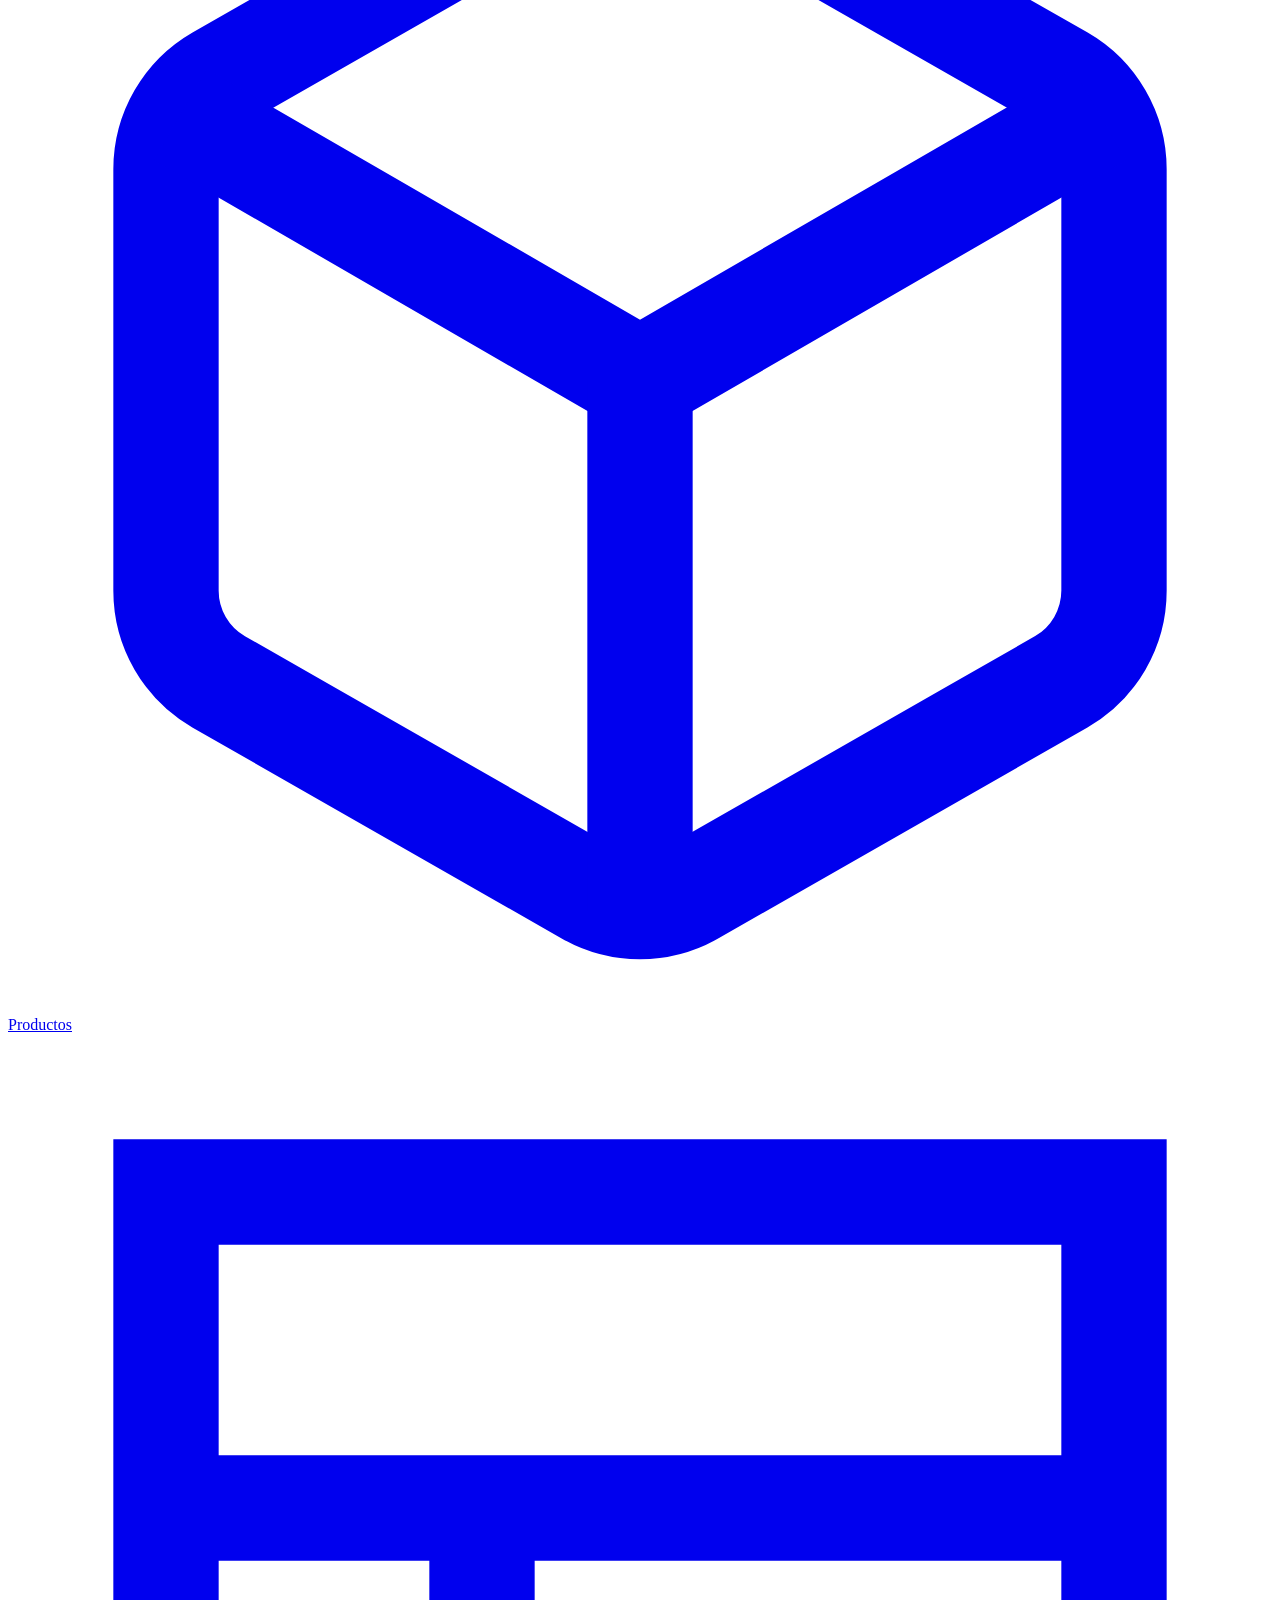
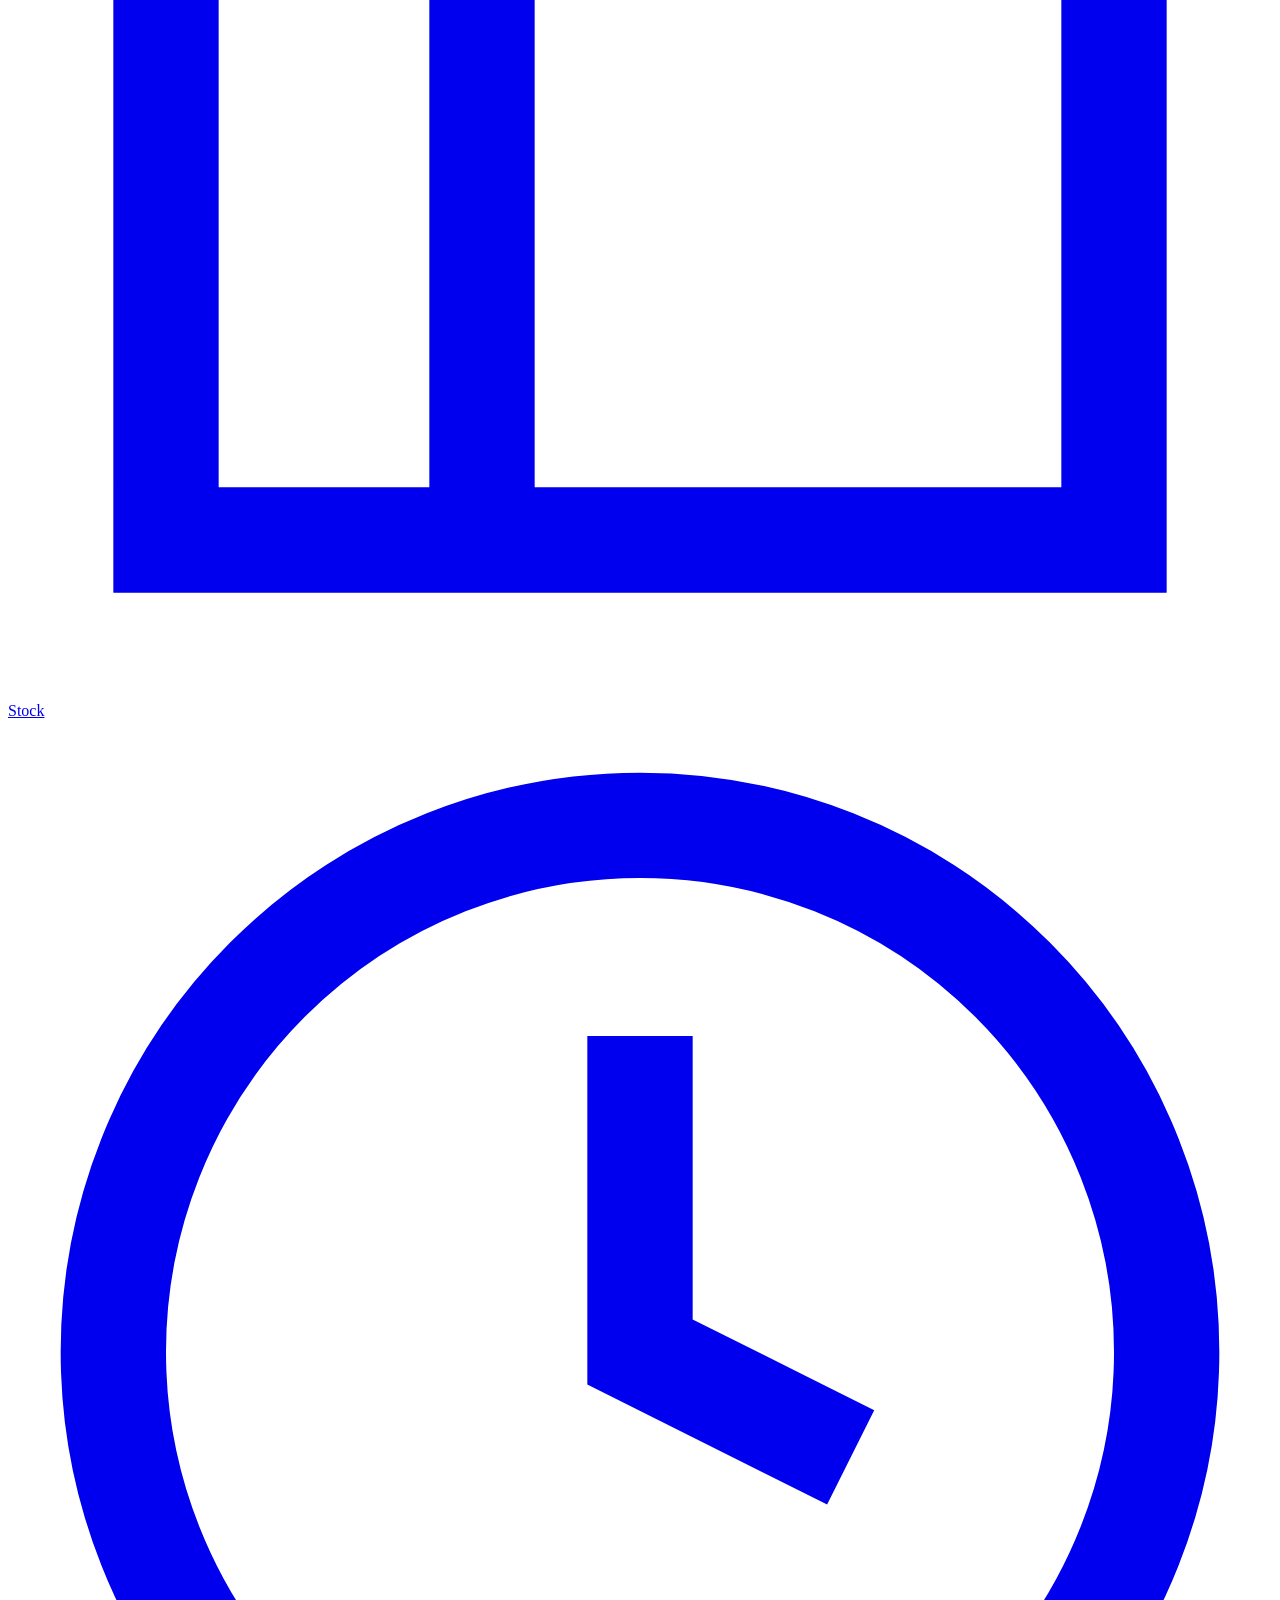
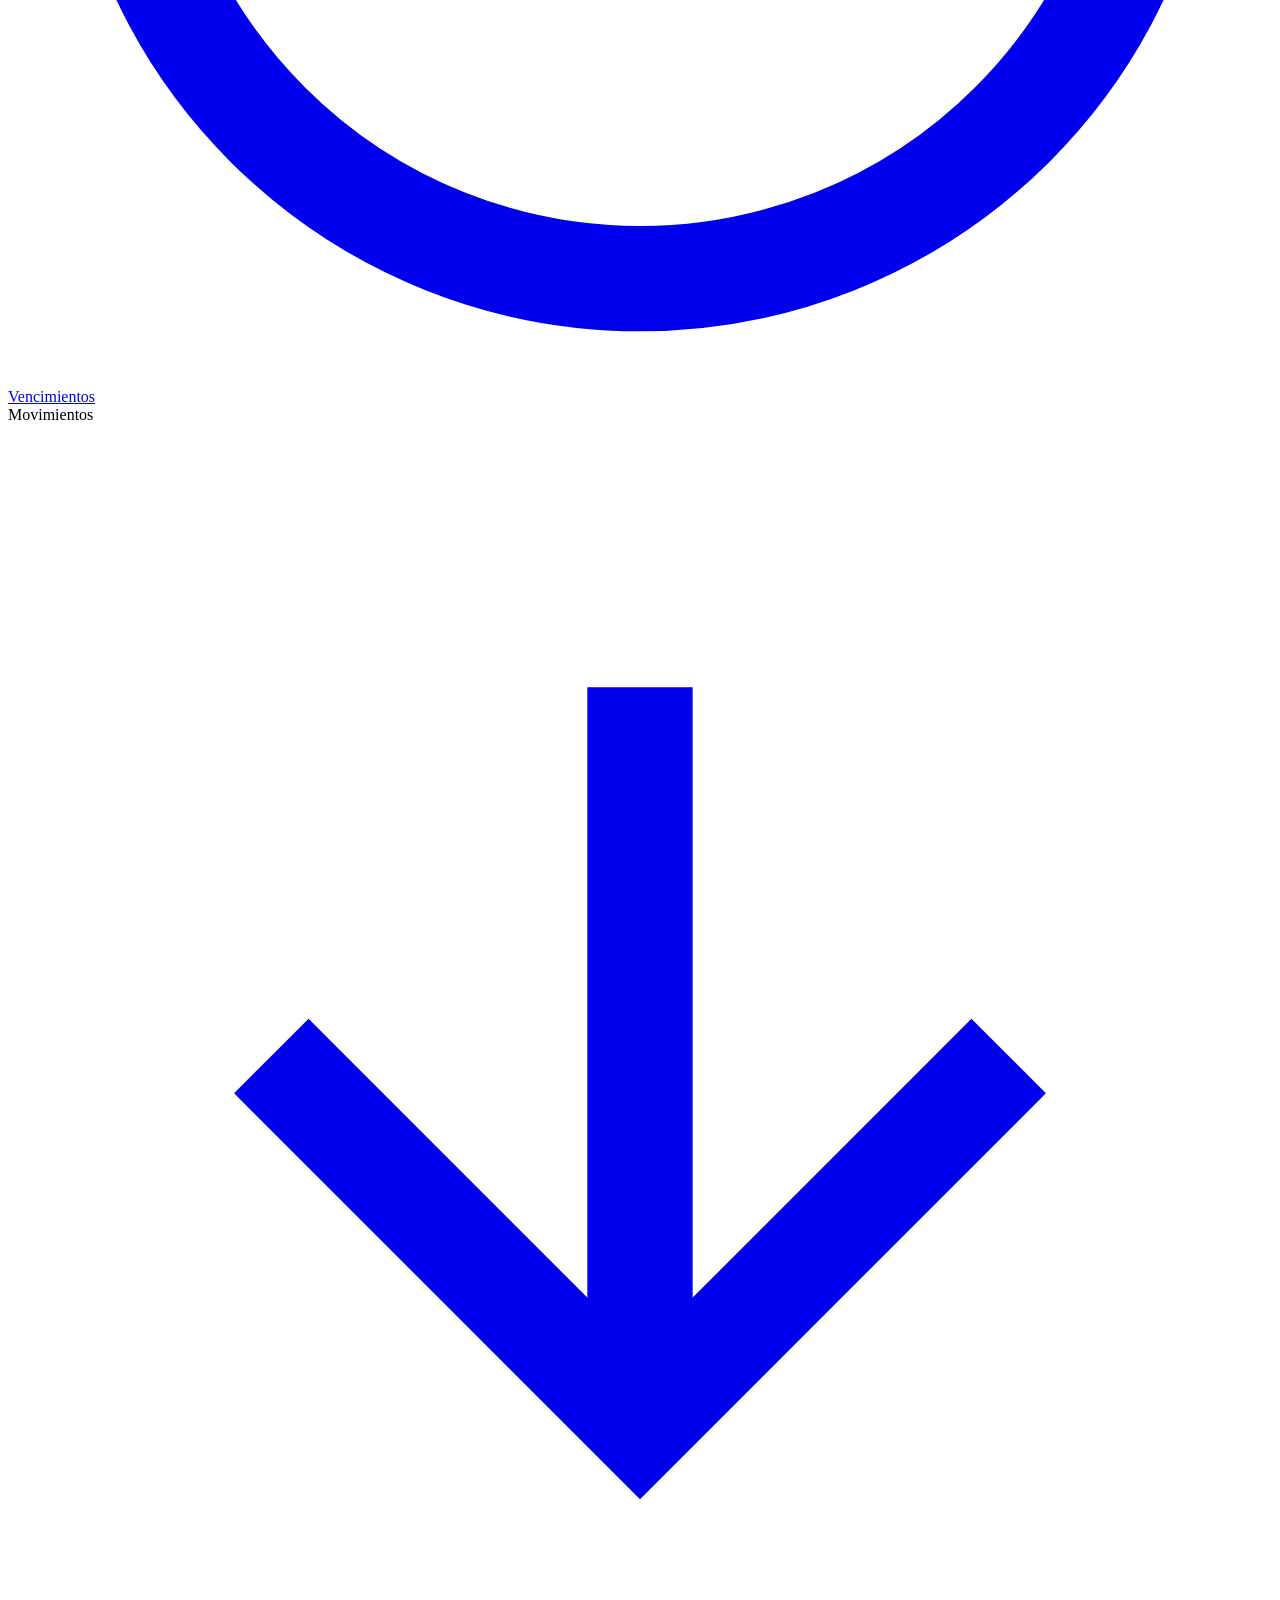
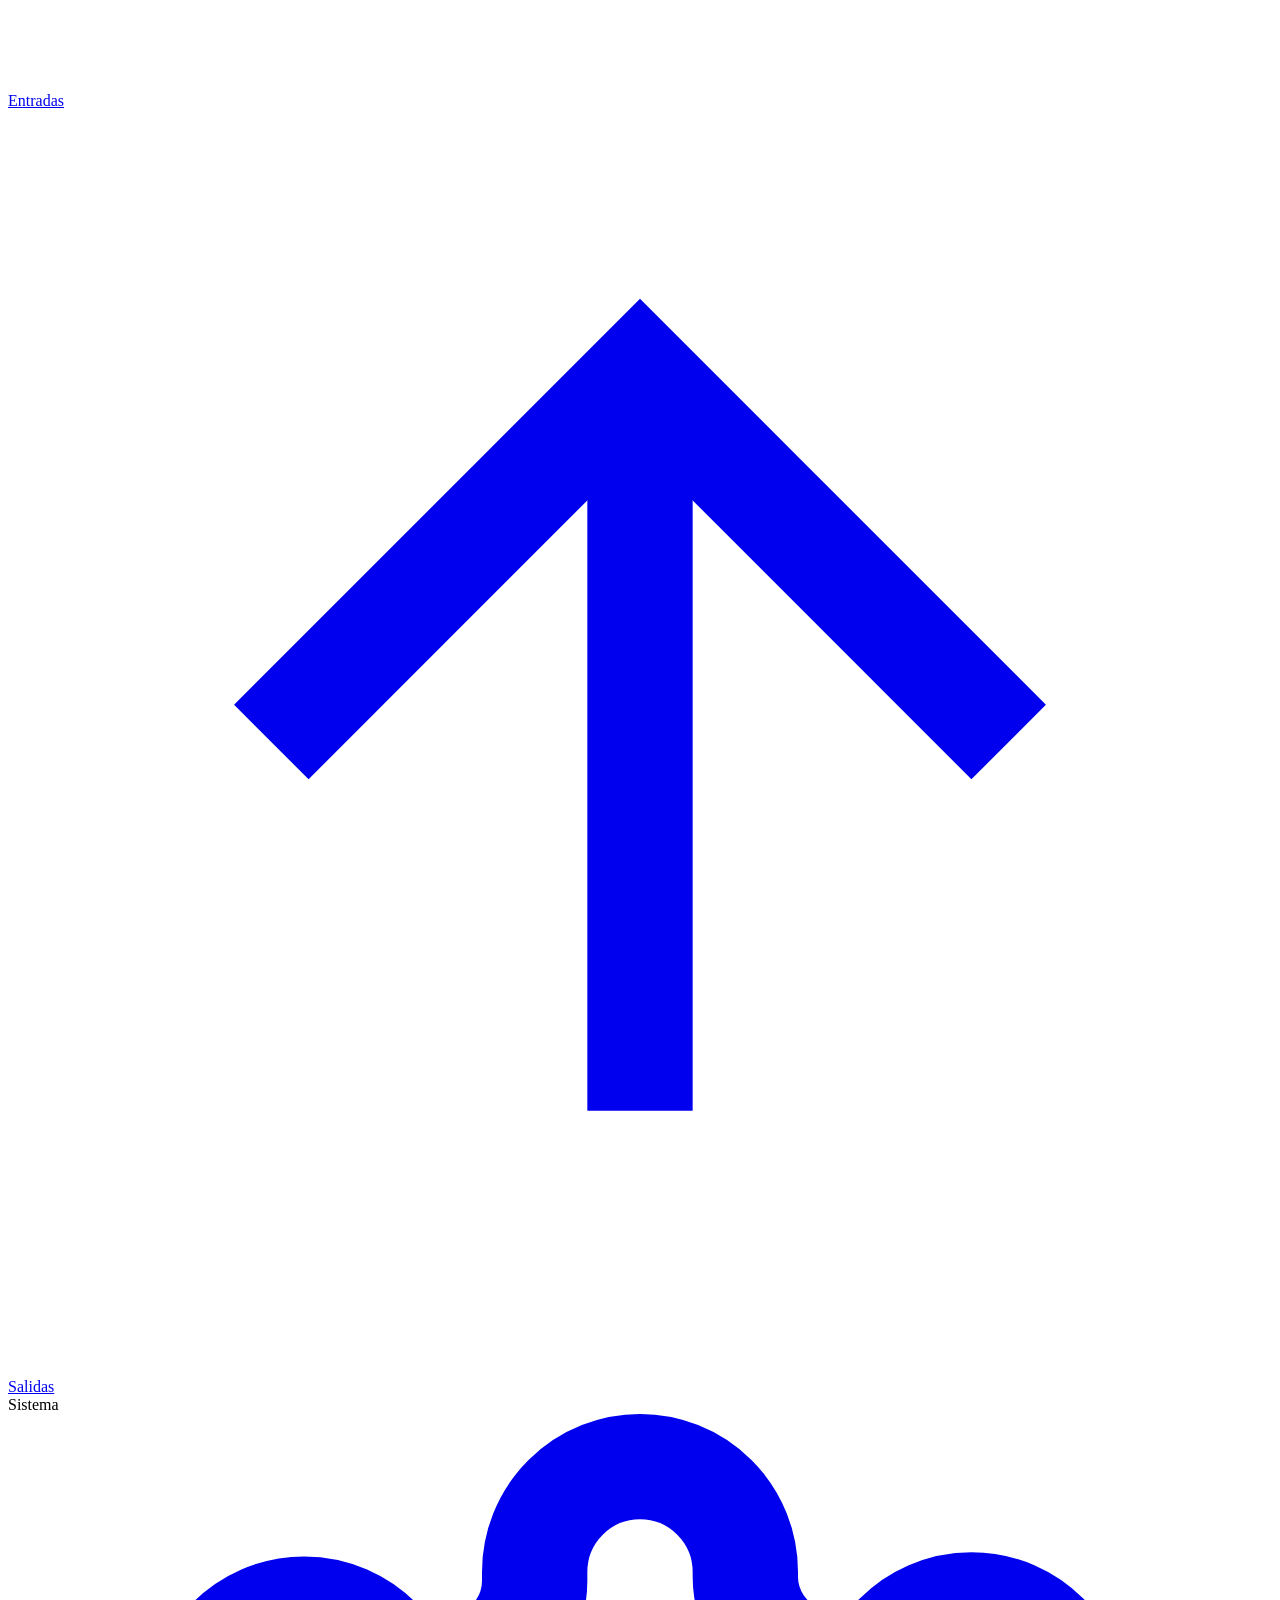
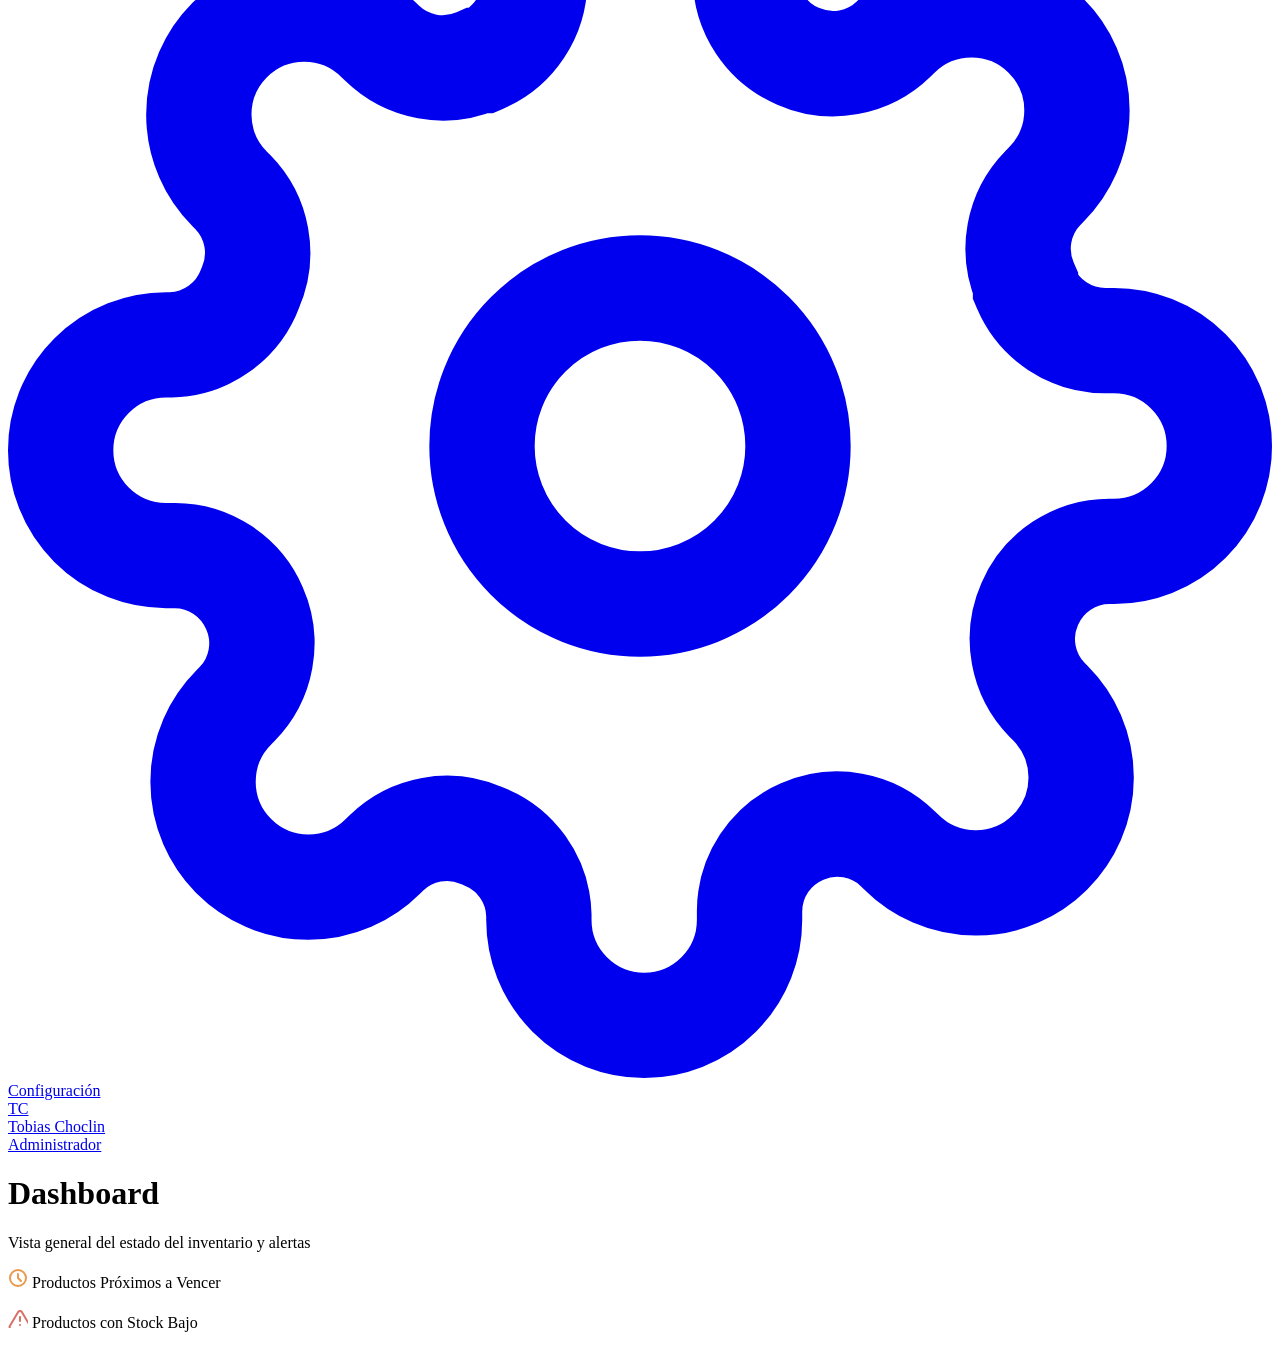
==== commit 362f7481: "Agregar formulario de crear producto y personalizar con icono Funcionalidades implementadas: 1. Moda" ====
--- a/farmacia-web/src/main/resources/templates/index.html
+++ b/farmacia-web/src/main/resources/templates/index.html
@@ -3,6 +3,7 @@
 <head>
     <meta charset="UTF-8">
     <meta name="viewport" content="width=device-width, initial-scale=1.0">
+    <link rel="icon" type="image/x-icon" href="/favicon.ico">
     <title>Dashboard - Farmacia</title>
     <link rel="stylesheet" href="/css/theme-sidebar.css">
     <style>
@@ -19,7 +20,7 @@
         <aside class="sidebar">
             <div class="sidebar-header">
                 <a href="/" class="sidebar-logo">
-                    <div class="sidebar-logo-icon">+</div>
+                    <img src="/img/logo.jpg" alt="Farmacia" style="width: 40px; height: 40px; border-radius: 10px; object-fit: cover;">
                     <span class="sidebar-logo-text">Farmacia</span>
                 </a>
             </div>
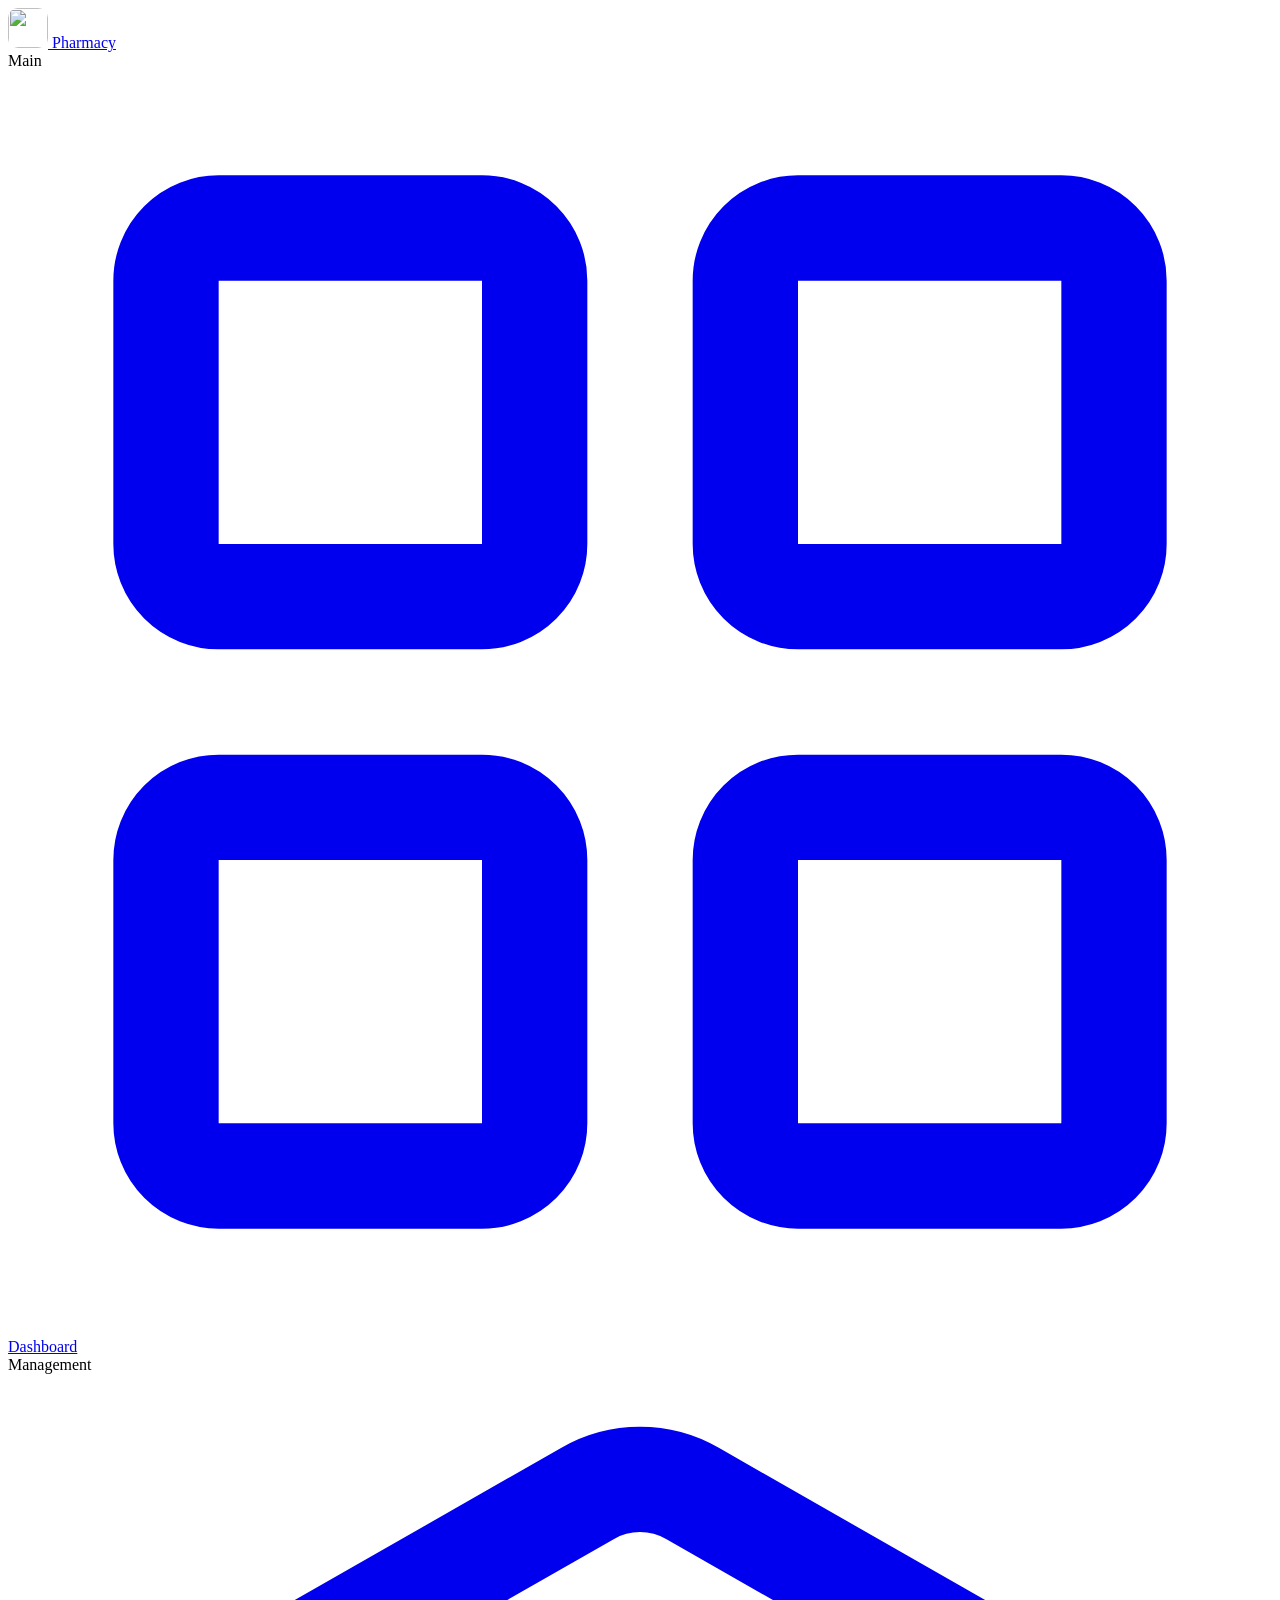
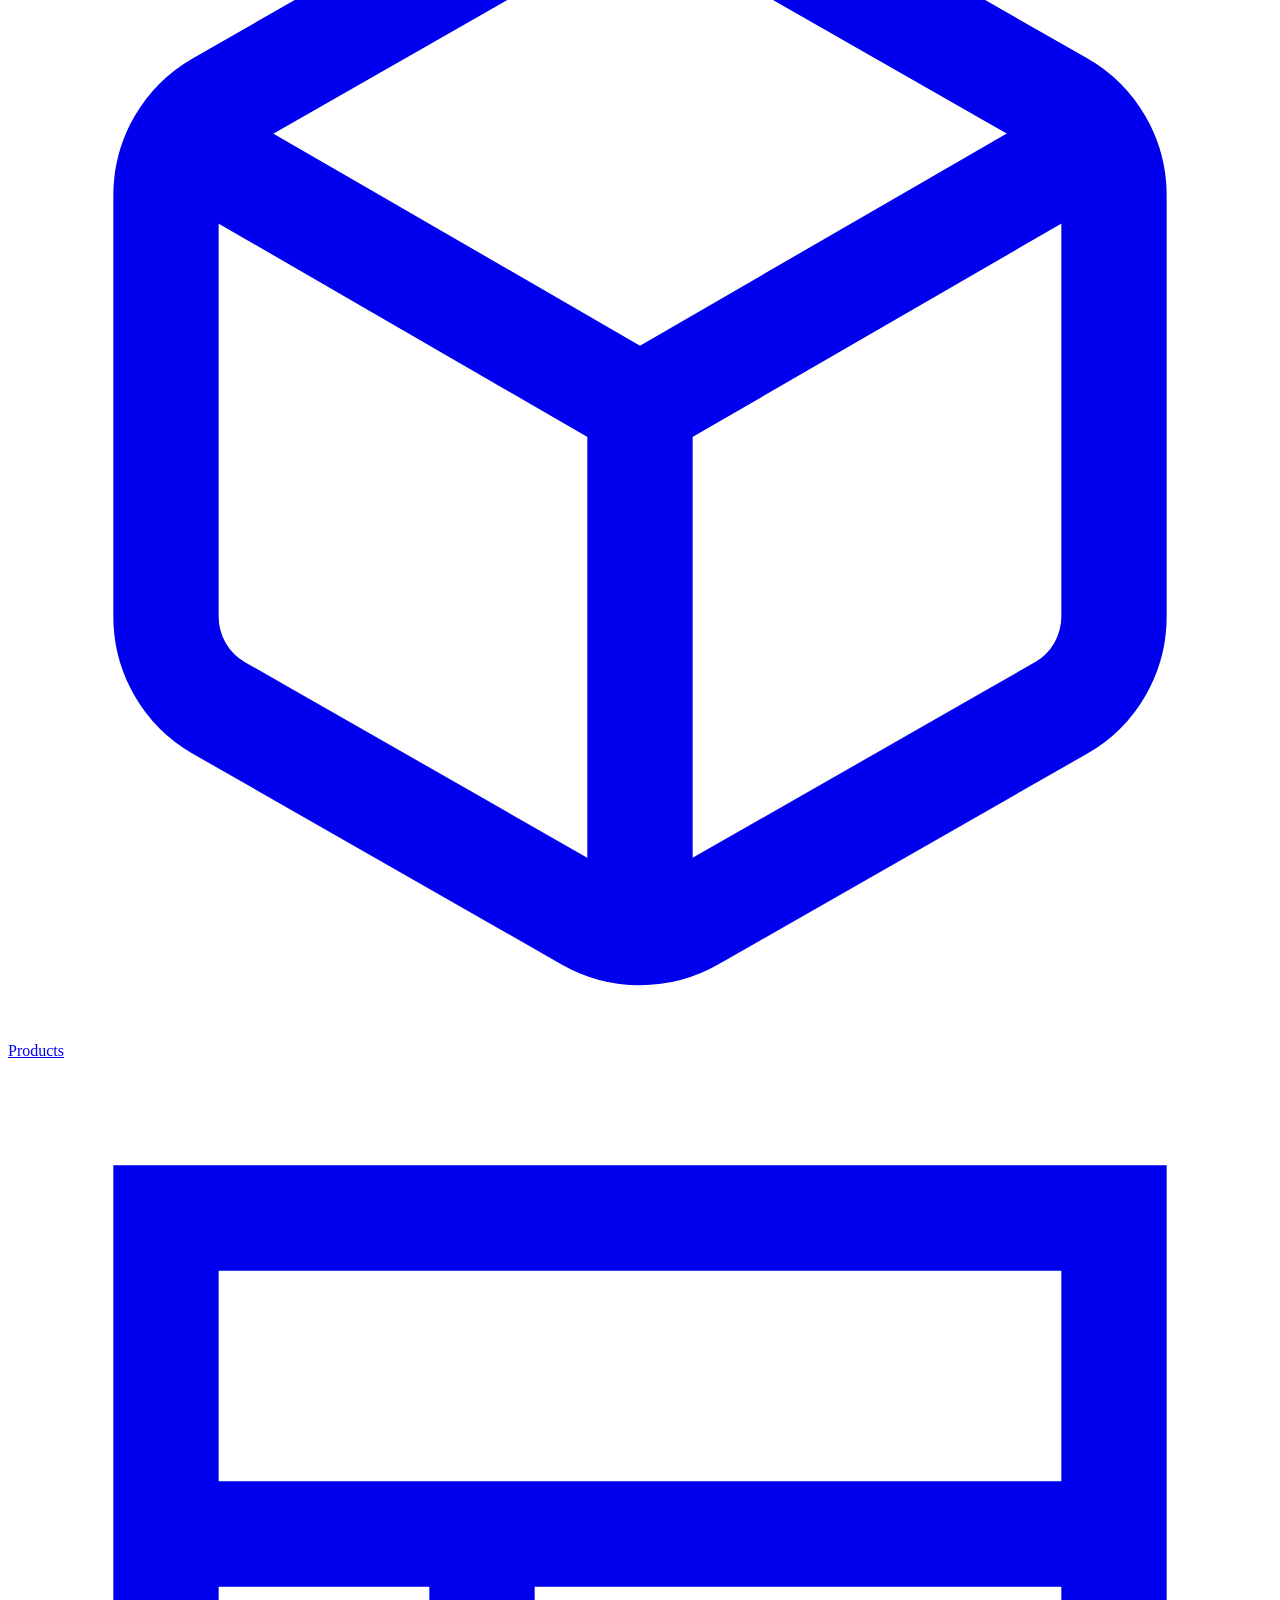
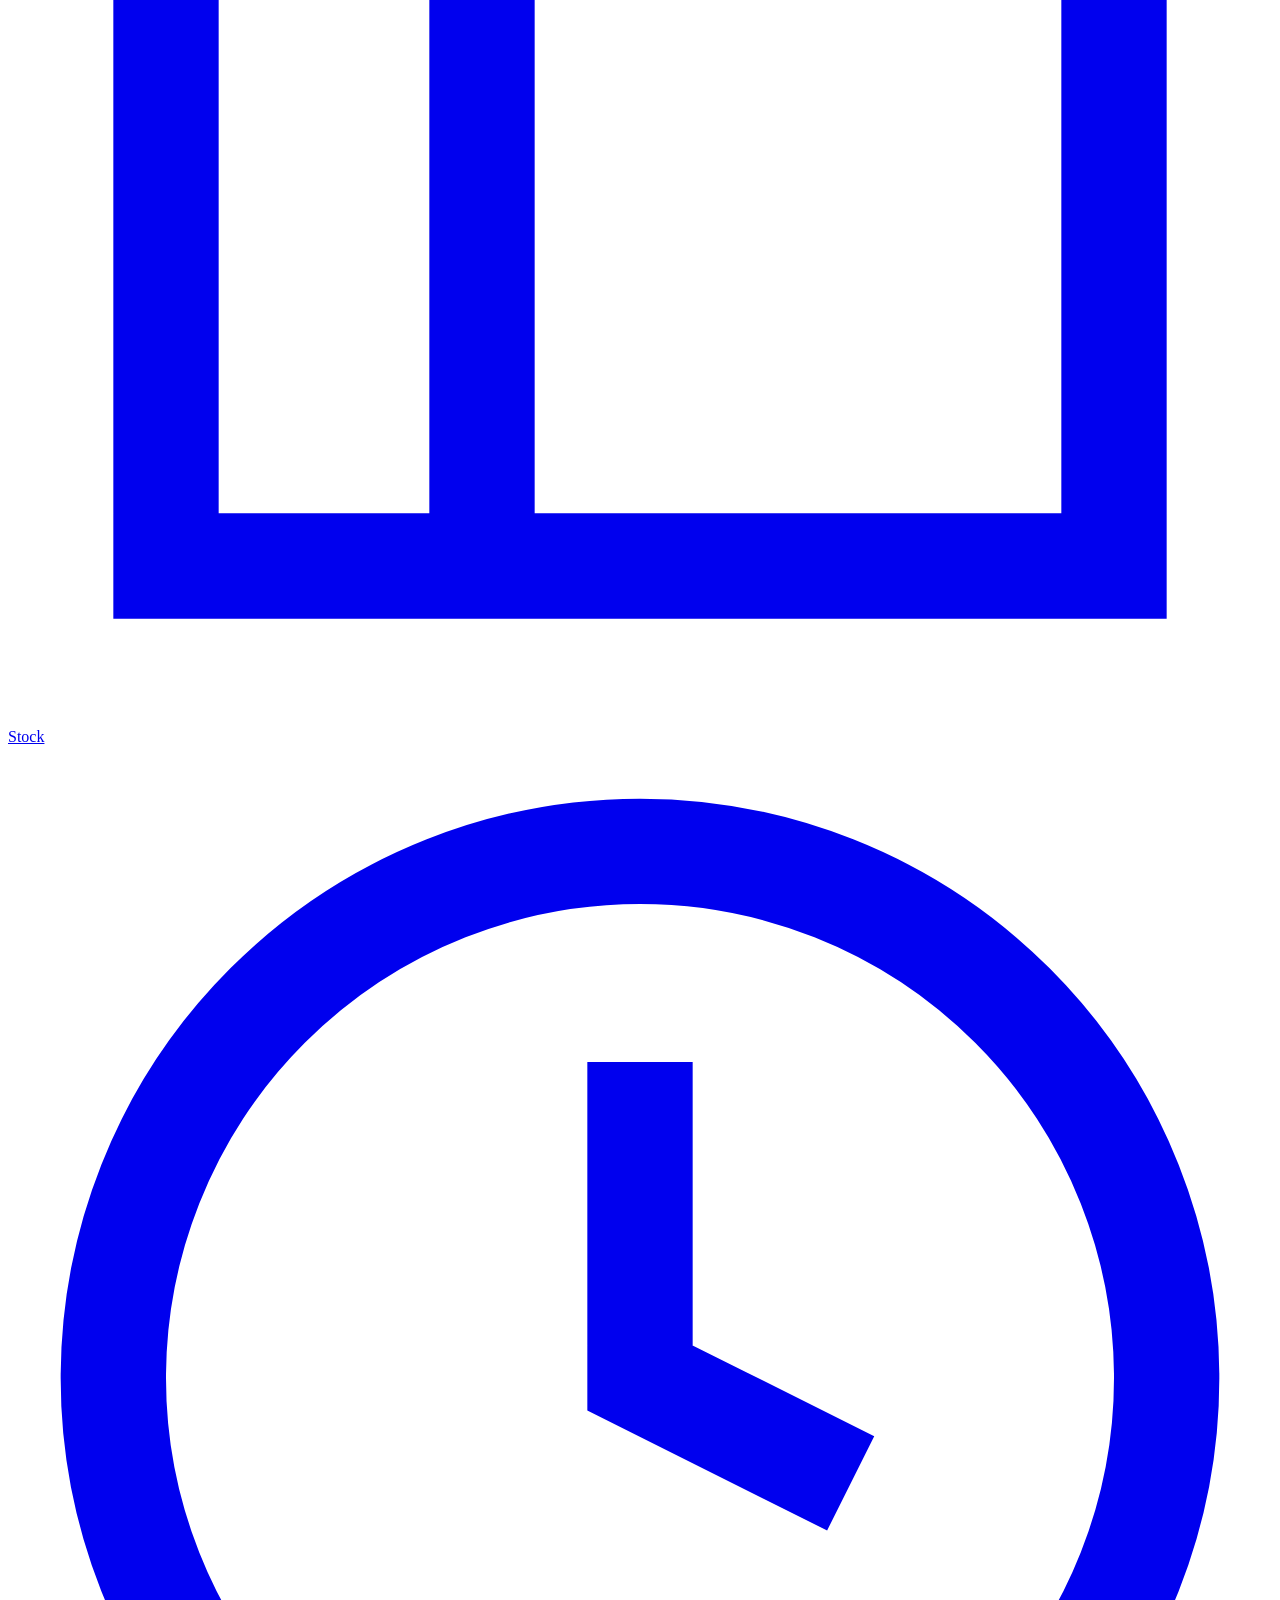
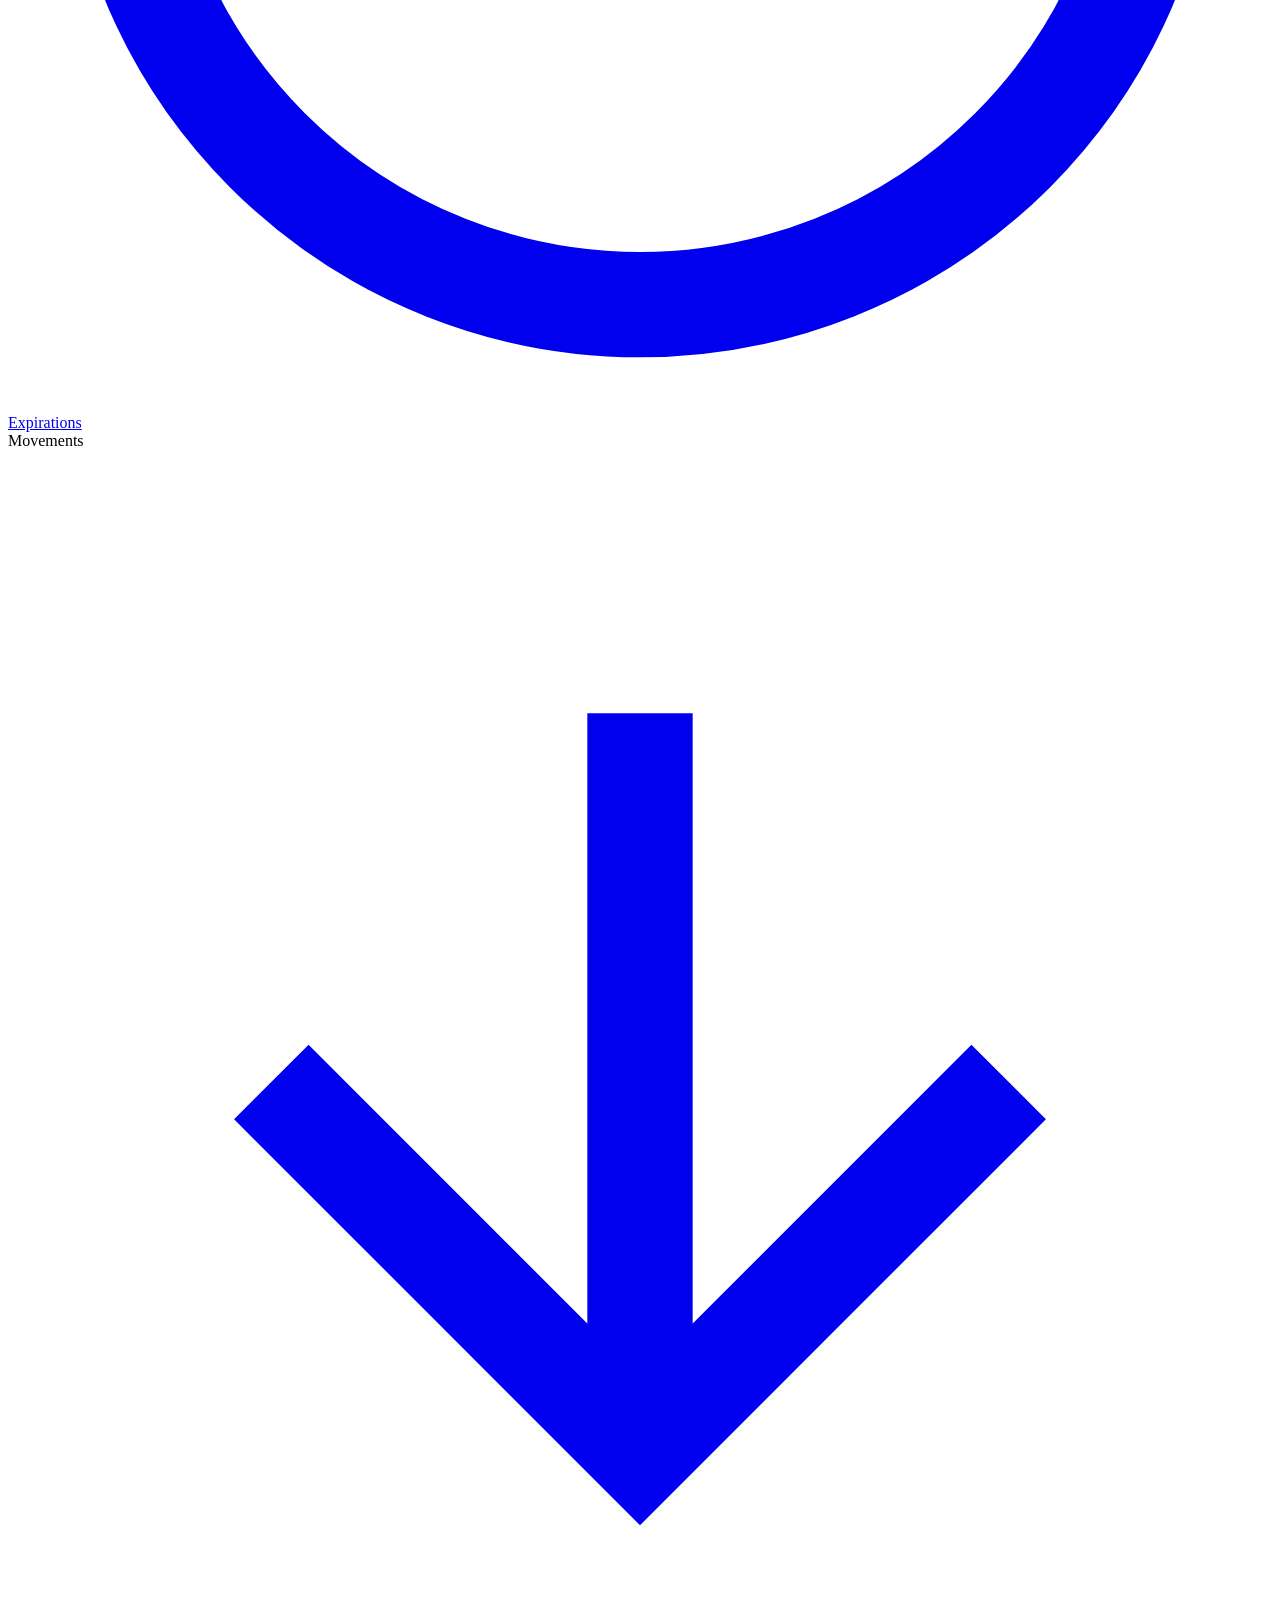
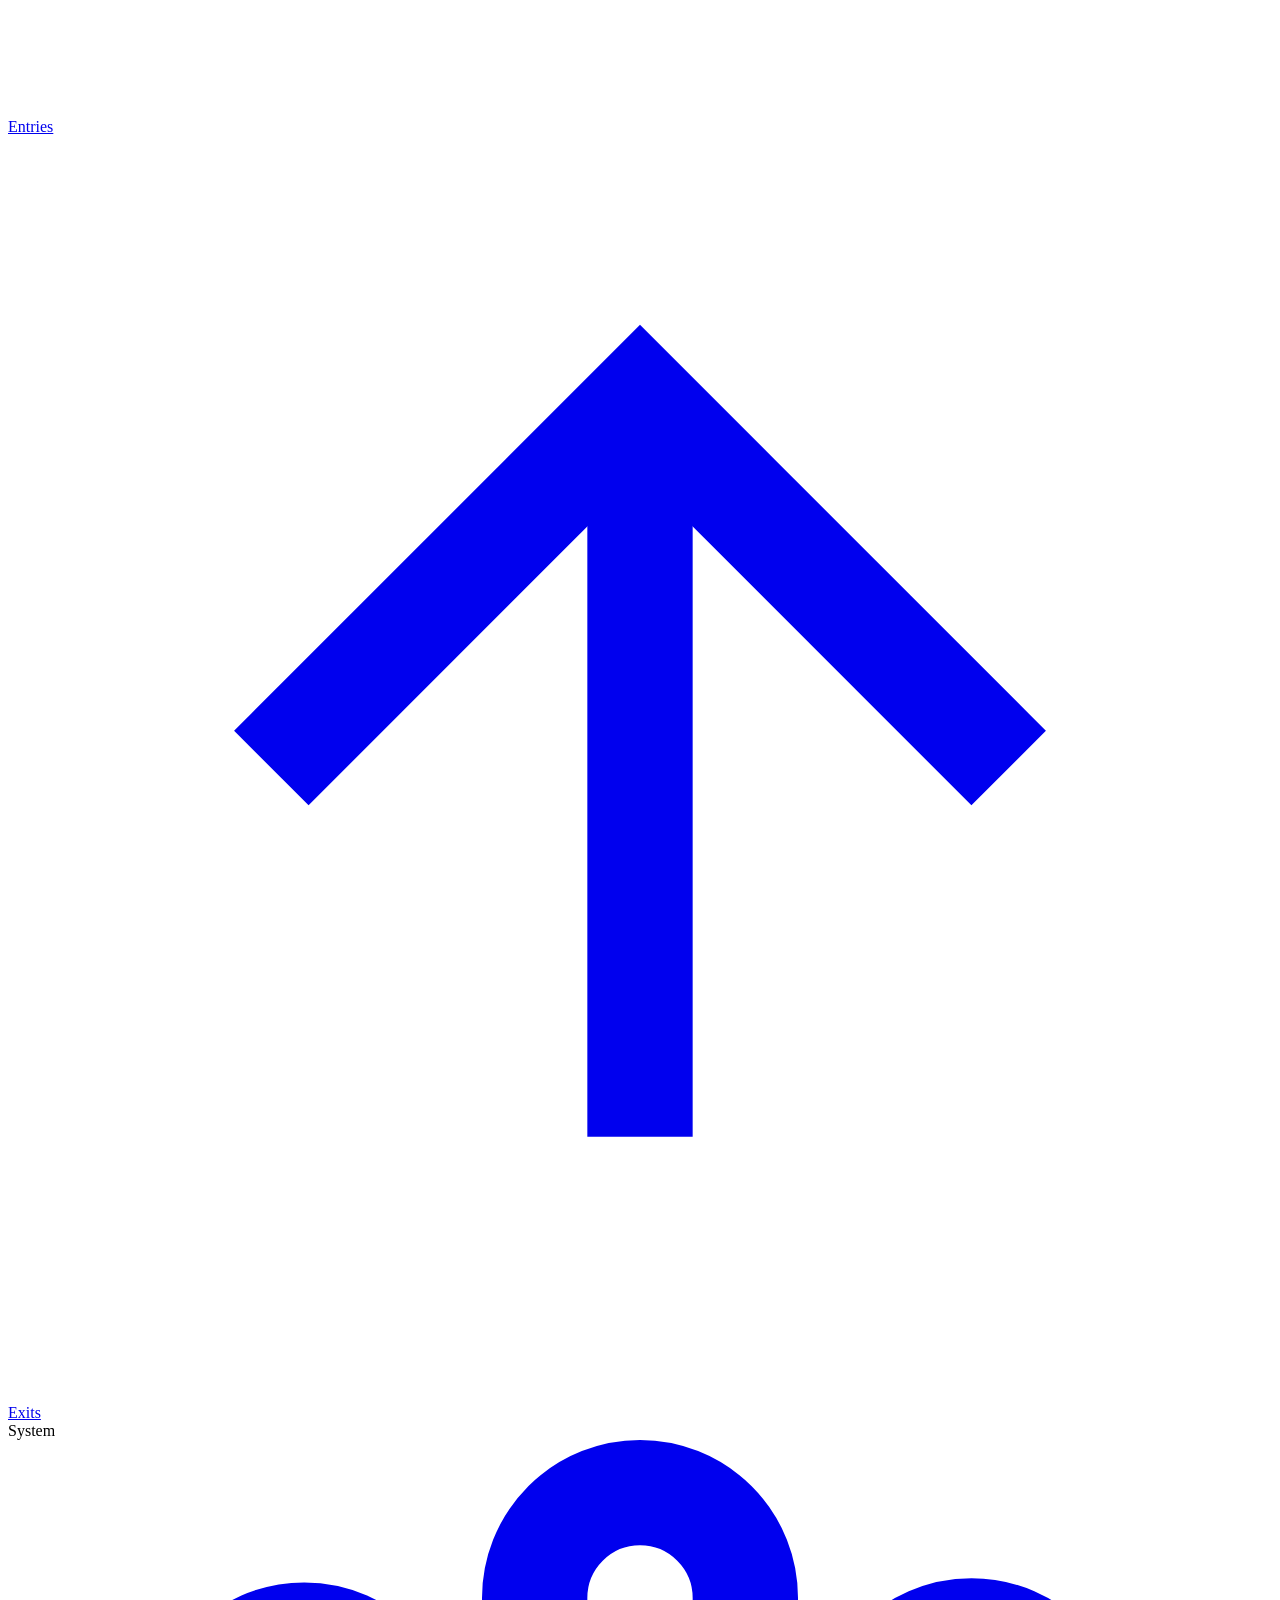
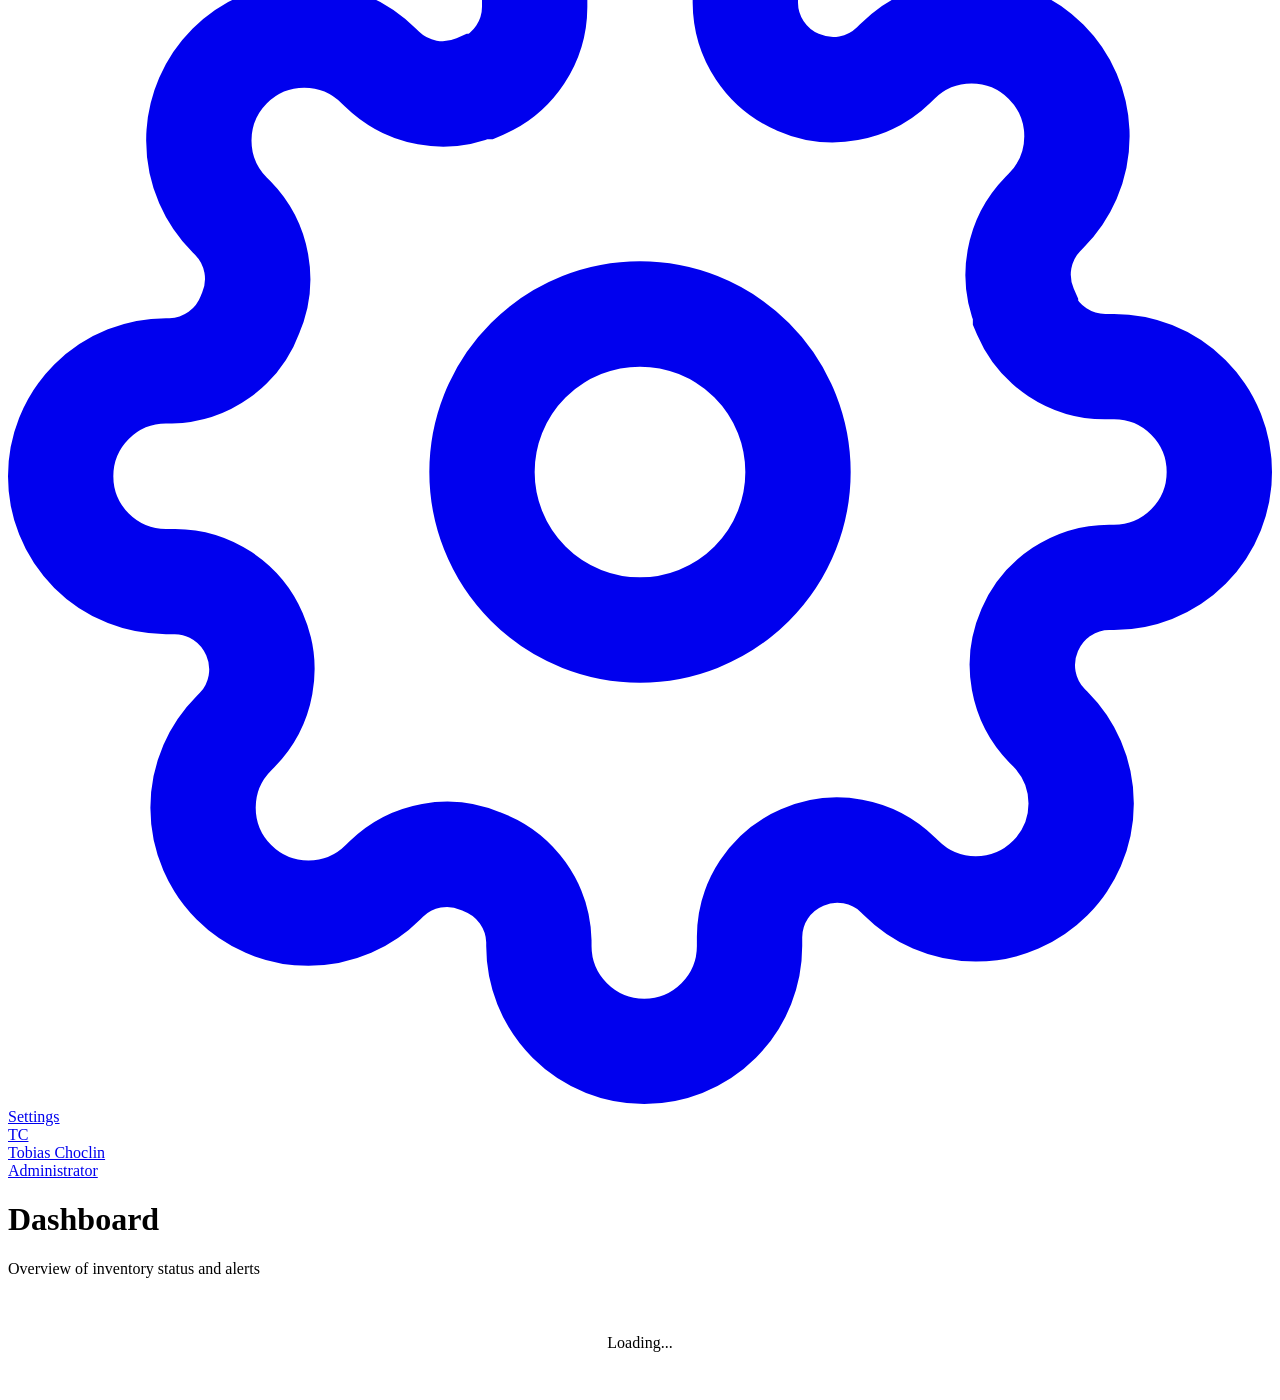
==== commit cfe2bc3a: "Add complete i18n support for English and Spanish - Added Spring Boot i18n configuration with Locale" ====
--- a/farmacia-web/src/main/resources/templates/index.html
+++ b/farmacia-web/src/main/resources/templates/index.html
@@ -1,10 +1,10 @@
 <!DOCTYPE html>
-<html lang="es">
+<html xmlns:th="http://www.thymeleaf.org" th:lang="${#locale.language}">
 <head>
     <meta charset="UTF-8">
     <meta name="viewport" content="width=device-width, initial-scale=1.0">
-    <link rel="icon" type="image/x-icon" href="/favicon.ico">
-    <title>Dashboard - Farmacia</title>
+    <link rel="icon" type="image/x-icon" href="/favicon.png">
+    <title th:text="#{dashboard.title} + ' - ' + #{app.name}">Dashboard - Pharmacy</title>
     <link rel="stylesheet" href="/css/theme-sidebar.css">
     <style>
         #loading {
@@ -19,77 +19,77 @@
         <!-- Sidebar -->
         <aside class="sidebar">
             <div class="sidebar-header">
-                <a href="/" class="sidebar-logo">
-                    <img src="/img/logo.jpg" alt="Farmacia" style="width: 40px; height: 40px; border-radius: 10px; object-fit: cover;">
-                    <span class="sidebar-logo-text">Farmacia</span>
+                <a href="/dashboard" class="sidebar-logo">
+                    <img src="/img/logo.png" th:alt="#{app.name}" style="width: 40px; height: 40px; border-radius: 10px; object-fit: cover;">
+                    <span class="sidebar-logo-text" th:text="#{app.name}">Pharmacy</span>
                 </a>
             </div>
 
             <nav class="sidebar-nav">
                 <div class="nav-section">
-                    <div class="nav-section-title">Principal</div>
-                    <a href="/" class="nav-item active">
+                    <div class="nav-section-title" th:text="#{nav.principal}">Main</div>
+                    <a href="/dashboard" class="nav-item active">
                         <svg class="nav-item-icon" fill="none" stroke="currentColor" stroke-width="2" viewBox="0 0 24 24">
                             <rect x="3" y="3" width="7" height="7" rx="1"></rect>
                             <rect x="14" y="3" width="7" height="7" rx="1"></rect>
                             <rect x="14" y="14" width="7" height="7" rx="1"></rect>
                             <rect x="3" y="14" width="7" height="7" rx="1"></rect>
                         </svg>
-                        <span>Dashboard</span>
+                        <span th:text="#{nav.dashboard}">Dashboard</span>
                     </a>
                 </div>
 
                 <div class="nav-section">
-                    <div class="nav-section-title">Gestión</div>
+                    <div class="nav-section-title" th:text="#{nav.gestion}">Management</div>
                     <a href="/productos" class="nav-item">
                         <svg class="nav-item-icon" fill="none" stroke="currentColor" stroke-width="2" viewBox="0 0 24 24">
                             <path d="M21 16V8a2 2 0 0 0-1-1.73l-7-4a2 2 0 0 0-2 0l-7 4A2 2 0 0 0 3 8v8a2 2 0 0 0 1 1.73l7 4a2 2 0 0 0 2 0l7-4A2 2 0 0 0 21 16z"></path>
                             <polyline points="3.27 6.96 12 12.01 20.73 6.96"></polyline>
                             <line x1="12" y1="22.08" x2="12" y2="12"></line>
                         </svg>
-                        <span>Productos</span>
+                        <span th:text="#{nav.productos}">Products</span>
                     </a>
                     <a href="/stock" class="nav-item">
                         <svg class="nav-item-icon" fill="none" stroke="currentColor" stroke-width="2" viewBox="0 0 24 24">
                             <path d="M3 3h18v18H3z M3 9h18 M9 21V9"></path>
                         </svg>
-                        <span>Stock</span>
+                        <span th:text="#{nav.stock}">Stock</span>
                     </a>
                     <a href="/vencimientos" class="nav-item">
                         <svg class="nav-item-icon" fill="none" stroke="currentColor" stroke-width="2" viewBox="0 0 24 24">
                             <circle cx="12" cy="12" r="10"></circle>
                             <polyline points="12 6 12 12 16 14"></polyline>
                         </svg>
-                        <span>Vencimientos</span>
+                        <span th:text="#{nav.vencimientos}">Expirations</span>
                     </a>
                 </div>
 
                 <div class="nav-section">
-                    <div class="nav-section-title">Movimientos</div>
+                    <div class="nav-section-title" th:text="#{nav.movimientos}">Movements</div>
                     <a href="/entradas" class="nav-item">
                         <svg class="nav-item-icon" fill="none" stroke="currentColor" stroke-width="2" viewBox="0 0 24 24">
                             <line x1="12" y1="5" x2="12" y2="19"></line>
                             <polyline points="19 12 12 19 5 12"></polyline>
                         </svg>
-                        <span>Entradas</span>
+                        <span th:text="#{nav.entradas}">Entries</span>
                     </a>
                     <a href="/salidas" class="nav-item">
                         <svg class="nav-item-icon" fill="none" stroke="currentColor" stroke-width="2" viewBox="0 0 24 24">
                             <line x1="12" y1="19" x2="12" y2="5"></line>
                             <polyline points="5 12 12 5 19 12"></polyline>
                         </svg>
-                        <span>Salidas</span>
+                        <span th:text="#{nav.salidas}">Exits</span>
                     </a>
                 </div>
 
                 <div class="nav-section">
-                    <div class="nav-section-title">Sistema</div>
+                    <div class="nav-section-title" th:text="#{nav.sistema}">System</div>
                     <a href="/configuracion" class="nav-item">
                         <svg class="nav-item-icon" fill="none" stroke="currentColor" stroke-width="2" viewBox="0 0 24 24">
                             <circle cx="12" cy="12" r="3"></circle>
                             <path d="M19.4 15a1.65 1.65 0 0 0 .33 1.82l.06.06a2 2 0 0 1 0 2.83 2 2 0 0 1-2.83 0l-.06-.06a1.65 1.65 0 0 0-1.82-.33 1.65 1.65 0 0 0-1 1.51V21a2 2 0 0 1-2 2 2 2 0 0 1-2-2v-.09A1.65 1.65 0 0 0 9 19.4a1.65 1.65 0 0 0-1.82.33l-.06.06a2 2 0 0 1-2.83 0 2 2 0 0 1 0-2.83l.06-.06a1.65 1.65 0 0 0 .33-1.82 1.65 1.65 0 0 0-1.51-1H3a2 2 0 0 1-2-2 2 2 0 0 1 2-2h.09A1.65 1.65 0 0 0 4.6 9a1.65 1.65 0 0 0-.33-1.82l-.06-.06a2 2 0 0 1 0-2.83 2 2 0 0 1 2.83 0l.06.06a1.65 1.65 0 0 0 1.82.33H9a1.65 1.65 0 0 0 1-1.51V3a2 2 0 0 1 2-2 2 2 0 0 1 2 2v.09a1.65 1.65 0 0 0 1 1.51 1.65 1.65 0 0 0 1.82-.33l.06-.06a2 2 0 0 1 2.83 0 2 2 0 0 1 0 2.83l-.06.06a1.65 1.65 0 0 0-.33 1.82V9a1.65 1.65 0 0 0 1.51 1H21a2 2 0 0 1 2 2 2 2 0 0 1-2 2h-.09a1.65 1.65 0 0 0-1.51 1z"></path>
                         </svg>
-                        <span>Configuración</span>
+                        <span th:text="#{nav.configuracion}">Settings</span>
                     </a>
                 </div>
             </nav>
@@ -99,7 +99,7 @@
                     <div class="sidebar-avatar">TC</div>
                     <div class="sidebar-profile-info">
                         <div class="sidebar-profile-name">Tobias Choclin</div>
-                        <div class="sidebar-profile-role">Administrador</div>
+                        <div class="sidebar-profile-role" th:text="#{profile.administrator}">Administrator</div>
                     </div>
                 </a>
             </div>
@@ -107,17 +107,22 @@
 
         <!-- Contenido Principal -->
         <main class="main-wrapper">
+            <!-- Language Selector -->
+            <div style="position: fixed; top: 20px; right: 20px; z-index: 100;">
+                <div th:replace="~{language-selector :: language-selector}"></div>
+            </div>
+
             <div class="main-content">
                 <div class="page-header">
                     <div class="page-header-top">
                         <div>
-                            <h1 class="page-title">Dashboard</h1>
-                            <p class="page-subtitle">Vista general del estado del inventario y alertas</p>
-                        </div>
-                    </div>
-                </div>
-
-                <div id="loading">Cargando...</div>
+                            <h1 class="page-title" th:text="#{dashboard.title}">Dashboard</h1>
+                            <p class="page-subtitle" th:text="#{dashboard.subtitle}">Overview of inventory status and alerts</p>
+                        </div>
+                    </div>
+                </div>
+
+                <div id="loading" th:text="#{dashboard.loading}">Loading...</div>
                 <div id="dashboard-content" style="display: none;">
                     <!-- KPIs Grid -->
                     <div class="metrics-grid" id="kpis-grid"></div>
@@ -131,7 +136,7 @@
                                     <circle cx="10" cy="10" r="8"></circle>
                                     <polyline points="10 6 10 10 13 13"></polyline>
                                 </svg>
-                                Productos Próximos a Vencer
+                                <span th:text="#{dashboard.expiring.title}">Products Expiring Soon</span>
                             </div>
                             <div id="proximos-vencer" style="margin-top: 16px;"></div>
                         </div>
@@ -144,7 +149,7 @@
                                     <line x1="12" y1="9" x2="12" y2="13"></line>
                                     <line x1="12" y1="17" x2="12.01" y2="17"></line>
                                 </svg>
-                                Productos con Stock Bajo
+                                <span th:text="#{dashboard.low.stock.title}">Products with Low Stock</span>
                             </div>
                             <div id="stock-bajo" style="margin-top: 16px;"></div>
                         </div>
@@ -154,7 +159,29 @@
         </main>
     </div>
 
-    <script>
+    <script th:inline="javascript">
+        // Mensajes i18n
+        const messages = {
+            kpi: {
+                total: [[#{dashboard.kpi.total}]],
+                totalDesc: [[#{dashboard.kpi.total.desc}]],
+                inStock: [[#{dashboard.kpi.in.stock}]],
+                inStockDesc: [[#{dashboard.kpi.in.stock.desc}]],
+                lowStock: [[#{dashboard.kpi.low.stock}]],
+                lowStockDesc: [[#{dashboard.kpi.low.stock.desc}]],
+                outOfStock: [[#{dashboard.kpi.out.of.stock}]],
+                outOfStockDesc: [[#{dashboard.kpi.out.of.stock.desc}]],
+                expiringSoon: [[#{dashboard.kpi.expiring.soon}]],
+                expiringSoonDesc: [[#{dashboard.kpi.expiring.soon.desc}]]
+            },
+            expiringEmpty: [[#{dashboard.expiring.empty}]],
+            lowStockEmpty: [[#{dashboard.low.stock.empty}]],
+            days: [[#{dashboard.days}]],
+            units: [[#{dashboard.units}]],
+            stock: [[#{dashboard.stock.current}]],
+            percentage: [[#{dashboard.percentage}]]
+        };
+
         // Iconos SVG
         const icons = {
             cube: (size, color) => `
@@ -207,11 +234,11 @@
                 const data = await response.json();
 
                 const kpis = [
-                    { title: 'Productos Totales', value: data.totalProductos, desc: 'Total de productos activos', color: '#4A7BA7', icon: icons.cube(24, '#4A7BA7'), link: '/productos' },
-                    { title: 'En Stock', value: data.enStock, desc: 'Con stock suficiente', color: '#5F9B8D', icon: icons.checkCircle(24, '#5F9B8D'), link: '/stock?estado=EN_STOCK' },
-                    { title: 'Stock Bajo', value: data.stockBajo, desc: 'Por debajo del mínimo', color: '#E89B4F', icon: icons.alertTriangle(24, '#E89B4F'), link: '/stock?estado=STOCK_BAJO' },
-                    { title: 'Sin Stock', value: data.sinStock, desc: 'Requieren reposición', color: '#D97066', icon: icons.xCircle(24, '#D97066'), link: '/stock?estado=SIN_STOCK' },
-                    { title: 'Próx. a Vencer', value: data.proxVencer, desc: 'Vencen en 30 días', color: '#E89B4F', icon: icons.clock(24, '#E89B4F'), link: '/vencimientos?dias=30&estado=VENCE_PRONTO' }
+                    { title: messages.kpi.total, value: data.totalProductos, desc: messages.kpi.totalDesc, color: '#4A7BA7', icon: icons.cube(24, '#4A7BA7'), link: '/productos' },
+                    { title: messages.kpi.inStock, value: data.enStock, desc: messages.kpi.inStockDesc, color: '#5F9B8D', icon: icons.checkCircle(24, '#5F9B8D'), link: '/stock?estado=EN_STOCK' },
+                    { title: messages.kpi.lowStock, value: data.stockBajo, desc: messages.kpi.lowStockDesc, color: '#E89B4F', icon: icons.alertTriangle(24, '#E89B4F'), link: '/stock?estado=STOCK_BAJO' },
+                    { title: messages.kpi.outOfStock, value: data.sinStock, desc: messages.kpi.outOfStockDesc, color: '#D97066', icon: icons.xCircle(24, '#D97066'), link: '/stock?estado=SIN_STOCK' },
+                    { title: messages.kpi.expiringSoon, value: data.proxVencer, desc: messages.kpi.expiringSoonDesc, color: '#E89B4F', icon: icons.clock(24, '#E89B4F'), link: '/vencimientos?dias=30&estado=VENCE_PRONTO' }
                 ];
 
                 const grid = document.getElementById('kpis-grid');
@@ -242,7 +269,7 @@
                     container.innerHTML = `
                         <div class="empty-state">
                             ${icons.checkCircle(16, '#5F9B8D')}
-                            No hay productos próximos a vencer
+                            ${messages.expiringEmpty}
                         </div>
                     `;
                     return;
@@ -253,7 +280,7 @@
                         <div class="alert-icon">${icons.clock(18, '#E89B4F')}</div>
                         <div class="alert-info">
                             <div class="nombre">${item.nombre}</div>
-                            <div class="detalle">${item.fechaFormateada} • ${item.diasRestantes} días • ${item.cantidad} unidades</div>
+                            <div class="detalle">${item.fechaFormateada} • ${item.diasRestantes} ${messages.days} • ${item.cantidad} ${messages.units}</div>
                         </div>
                     </div>
                 `).join('');
@@ -274,7 +301,7 @@
                     container.innerHTML = `
                         <div class="empty-state">
                             ${icons.checkCircle(16, '#5F9B8D')}
-                            Todos los productos tienen stock suficiente
+                            ${messages.lowStockEmpty}
                         </div>
                     `;
                     return;
@@ -285,7 +312,7 @@
                         <div class="alert-icon">${icons.alertTriangle(18, '#D97066')}</div>
                         <div class="alert-info">
                             <div class="nombre">${item.nombre}</div>
-                            <div class="detalle">Stock: ${item.cantidadActual} / ${item.stockMinimo} • ${item.porcentaje}% del mínimo</div>
+                            <div class="detalle">${messages.stock}: ${item.cantidadActual} / ${item.stockMinimo} • ${item.porcentaje}% ${messages.percentage}</div>
                         </div>
                     </div>
                 `).join('');
@@ -312,5 +339,6 @@
         // Recargar cada 30 segundos
         setInterval(loadDashboard, 30000);
     </script>
+    <script src="/js/session.js"></script>
 </body>
 </html>
